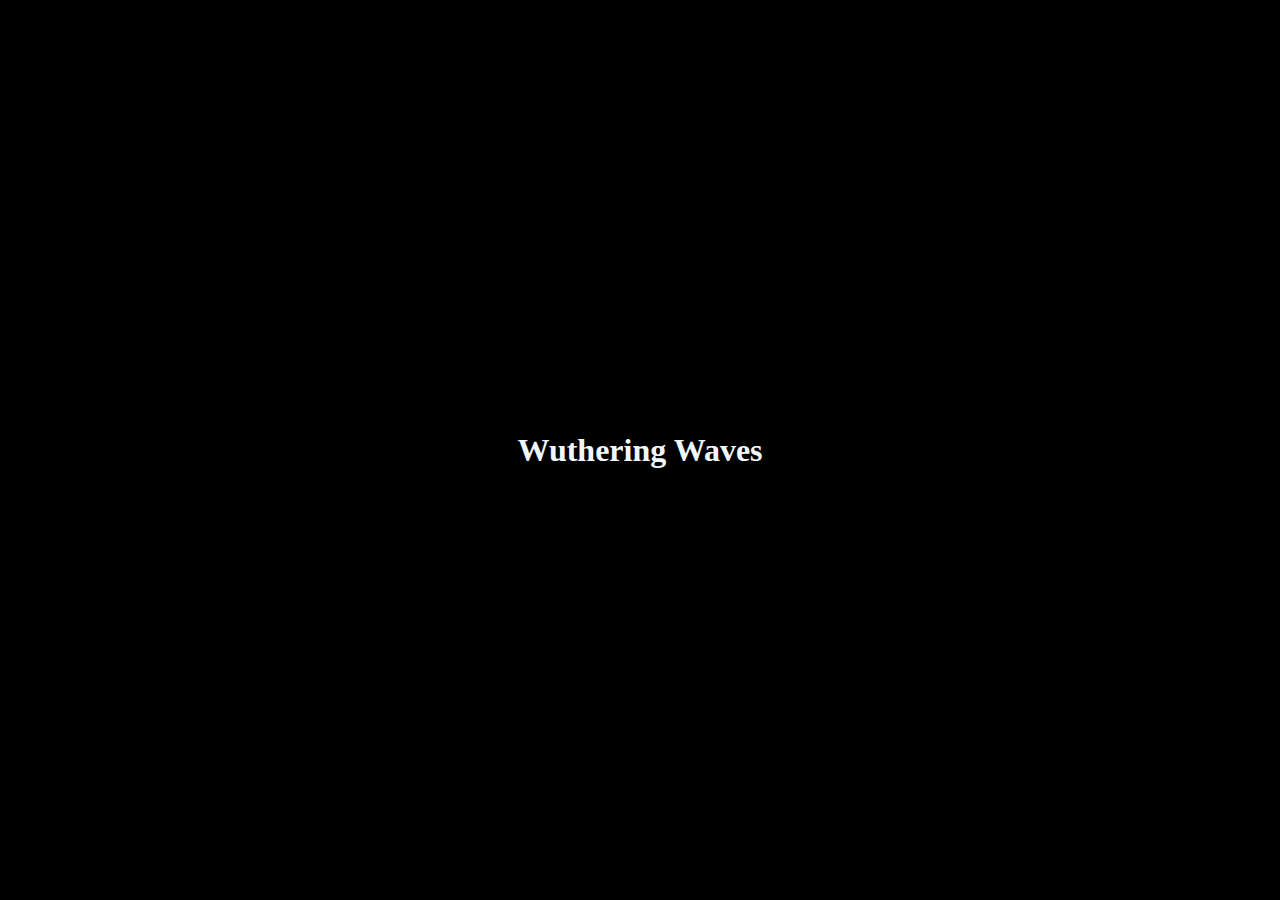
==== index.html @ 682d4e49 "first commit" ====
<!DOCTYPE html>
<html lang="en">
<head>
    <meta charset="UTF-8">
    <meta name="viewport" content="width=device-width, initial-scale=1.0">
    <title>Document</title>
    <link rel="stylesheet" href="css/style.css">
</head>
<body>
    <div class="centered-vh-vw">
        <h1>Wuthering Waves</h1>
    </div>
</body>
</html>
---- css/style.css ----
.centered-vh-vw {
  display: flex;
  height: 100vh;
  color: aliceblue;
  justify-content: center;
  align-items: center;
}

* {
  margin: 0%;
  padding: 0%;
  box-sizing: border-box;
}

body {
  background-color: black;
}

/*# sourceMappingURL=style.css.map */
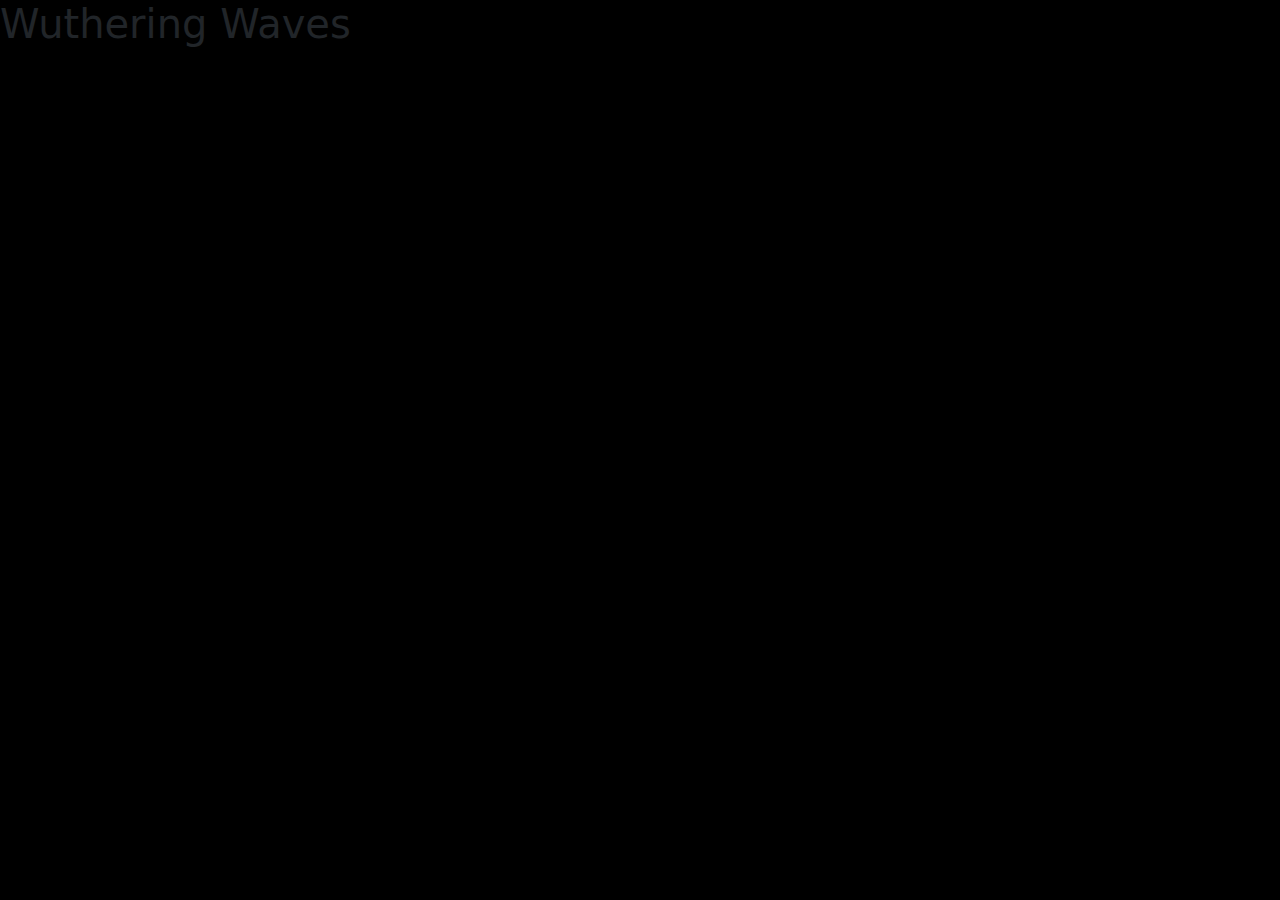
==== commit eef05190: "adding html-estructure" ====
--- a/index.html
+++ b/index.html
@@ -1,14 +1,32 @@
-<!DOCTYPE html>
-<html lang="en">
+<!doctype html>
+<html lang="es">
 <head>
-    <meta charset="UTF-8">
-    <meta name="viewport" content="width=device-width, initial-scale=1.0">
-    <title>Document</title>
-    <link rel="stylesheet" href="css/style.css">
+    <!-- general -->
+    <meta charset="utf-8">
+    <title>Wuthering Wiki</title>
+    <meta name="viewport" content="width=device-width, initial-scale=1">
+    <meta name="description" content="Wikipedia para Wuthering Waves ¡Conóce como buildear a tus personajes y sobre el mundo de Solaris-3!">
+    <!-- ¡¡¡AGREGAR MAS!!! -->
+    <meta name="keywords" content="wuthering waves, wikipedia, solaris-3, build, personajes, armas, eventos">
+    <!-- bootstrap -->
+    <link href="https://cdn.jsdelivr.net/npm/bootstrap@5.3.3/dist/css/bootstrap.min.css" rel="stylesheet" integrity="sha384-QWTKZyjpPEjISv5WaRU9OFeRpok6YctnYmDr5pNlyT2bRjXh0JMhjY6hW+ALEwIH" crossorigin="anonymous">
+    <!-- css -->
+    <link rel="stylesheet" href="./css/style.css">
+    <!-- fonts -->
+    <link rel="preconnect" href="https://fonts.googleapis.com">
+    <link rel="preconnect" href="https://fonts.gstatic.com" crossorigin>
+    <link href="https://fonts.googleapis.com/css2?family=Abel&family=Edu+AU+VIC+WA+NT+Arrows:wght@400..700&family=Open+Sans:ital,wght@0,300..800;1,300..800&family=Playwrite+HR+Lijeva:wght@100..400&family=Roboto:ital,wght@0,100;0,300;0,400;0,500;0,700;0,900;1,100;1,300;1,400;1,500;1,700;1,900&display=swap" rel="stylesheet">
+    <!-- animations / animate.css -->
+    <link rel="stylesheet" href="https://cdnjs.cloudflare.com/ajax/libs/animate.css/4.1.1/animate.min.css"/>
+    <link href="https://unpkg.com/aos@2.3.1/dist/aos.css" rel="stylesheet">
 </head>
 <body>
-    <div class="centered-vh-vw">
-        <h1>Wuthering Waves</h1>
-    </div>
-</body>
-</html>+    <h1>Wuthering Waves</h1>
+
+
+    <!-- script's / DON'T TOUCH -->
+    <script src="https://cdn.jsdelivr.net/npm/@popperjs/core@2.11.8/dist/umd/popper.min.js" integrity="sha384-I7E8VVD/ismYTF4hNIPjVp/Zjvgyol6VFvRkX/vR+Vc4jQkC+hVqc2pM8ODewa9r" crossorigin="anonymous"></script>
+    <script src="https://cdn.jsdelivr.net/npm/bootstrap@5.3.3/dist/js/bootstrap.min.js" integrity="sha384-0pUGZvbkm6XF6gxjEnlmuGrJXVbNuzT9qBBavbLwCsOGabYfZo0T0to5eqruptLy" crossorigin="anonymous"></script>
+    <script src="https://unpkg.com/aos@2.3.1/dist/aos.js"></script>
+    <script>AOS.init();</script>
+</body>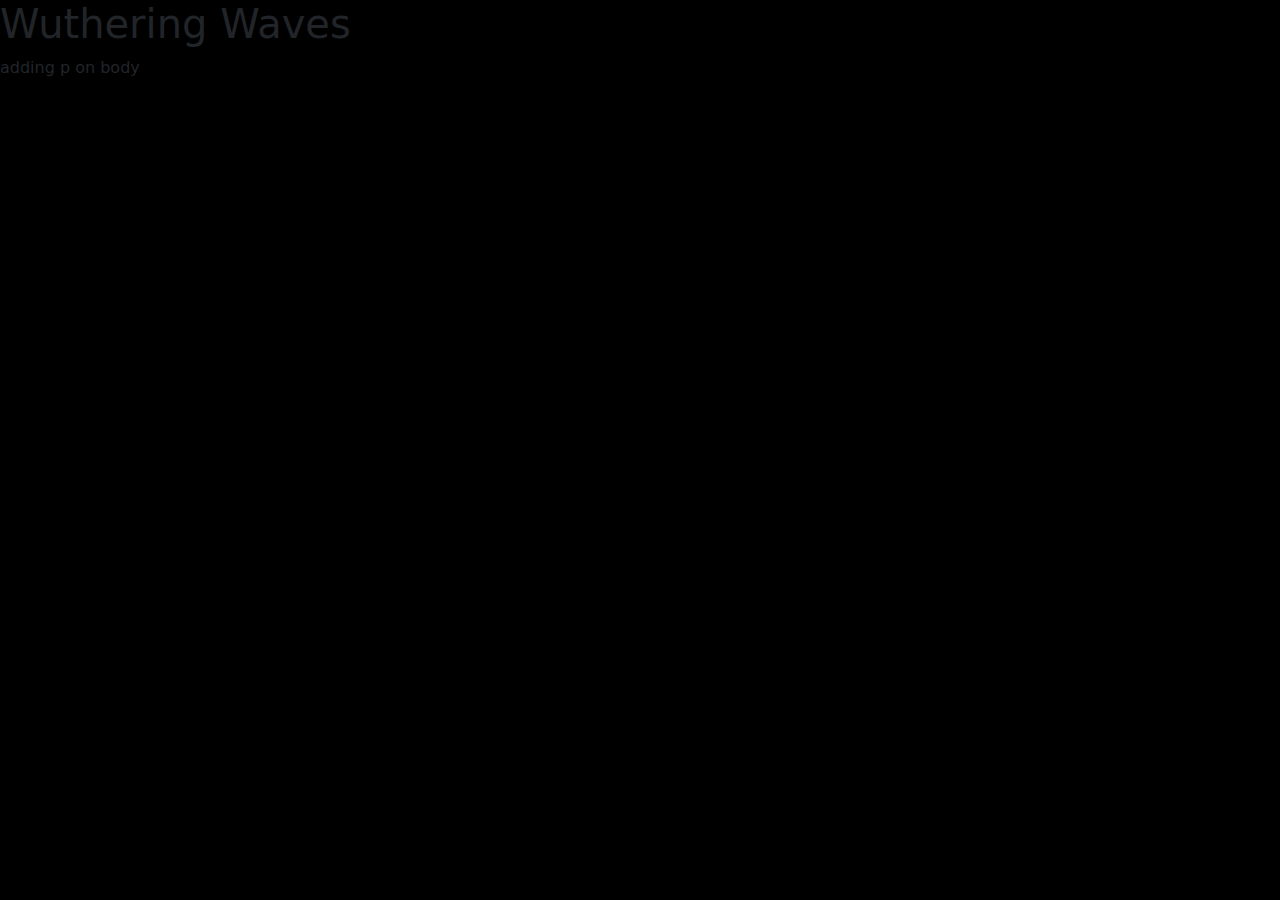
==== commit dc6e63f5: "adding a p" ====
--- a/index.html
+++ b/index.html
@@ -22,6 +22,7 @@
 </head>
 <body>
     <h1>Wuthering Waves</h1>
+    <p>adding p on body</p>
 
 
     <!-- script's / DON'T TOUCH -->
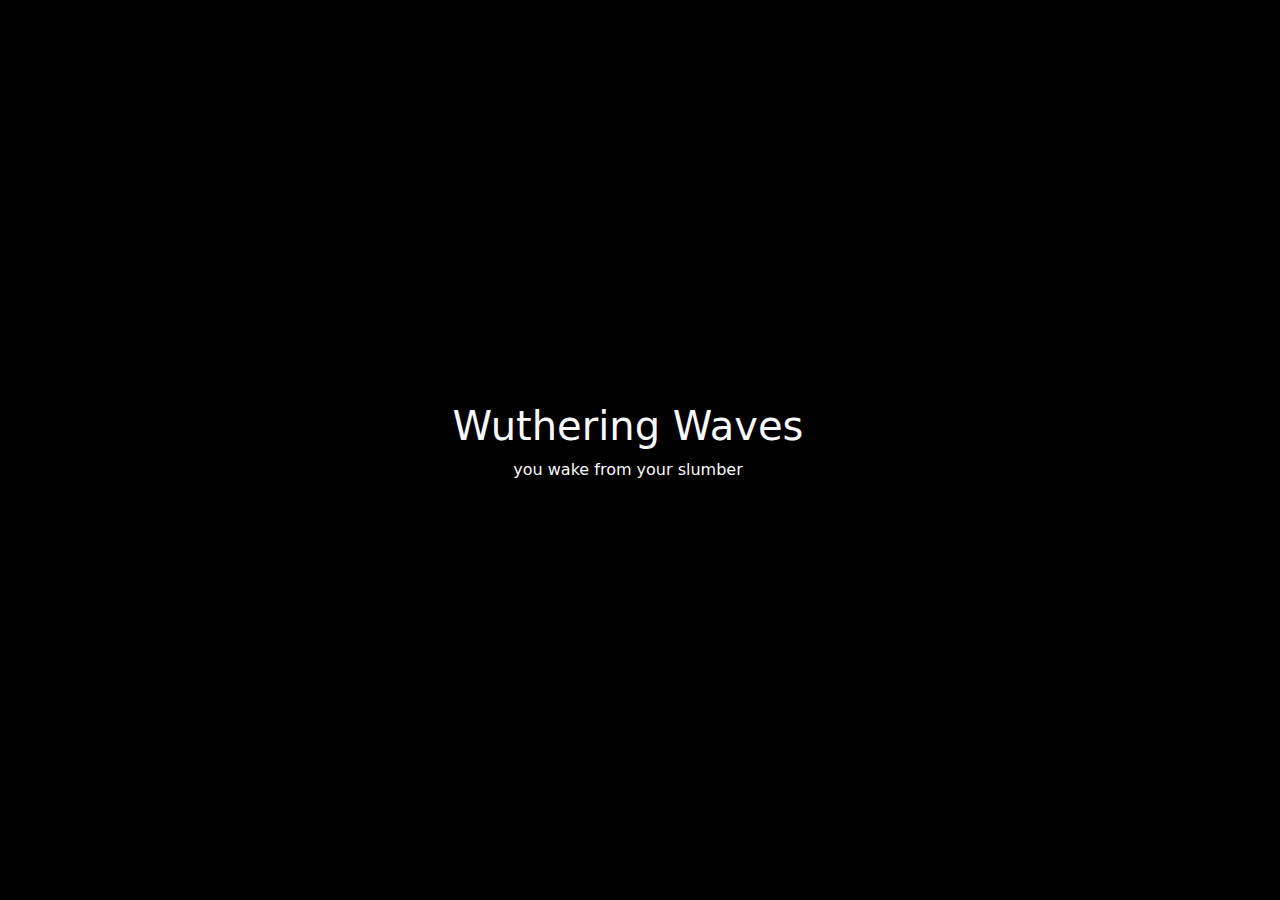
==== commit 95f7677d: "reemplazando el subtitulo" ====
--- a/index.html
+++ b/index.html
@@ -21,8 +21,14 @@
     <link href="https://unpkg.com/aos@2.3.1/dist/aos.css" rel="stylesheet">
 </head>
 <body>
-    <h1>Wuthering Waves</h1>
-    <p>adding p on body</p>
+    <div class="container-fluid">
+        <div class="row">
+            <div class="col-12 centered-column">
+                <h1 class="text-light">Wuthering Waves</h1>
+                <p class="text-light">you wake from your slumber</p>
+            </div>
+        </div>
+    </div>
 
 
     <!-- script's / DON'T TOUCH -->
--- a/css/style.css
+++ b/css/style.css
@@ -1,6 +1,6 @@
-.centered-vh-vw {
+.centered-column {
   display: flex;
-  height: 100vh;
+  flex-direction: column;
   color: aliceblue;
   justify-content: center;
   align-items: center;
@@ -13,7 +13,13 @@
 }
 
 body {
+  width: 100%;
+  height: 100vh;
   background-color: black;
+}
+body div {
+  width: 100%;
+  height: 100%;
 }
 
 /*# sourceMappingURL=style.css.map */
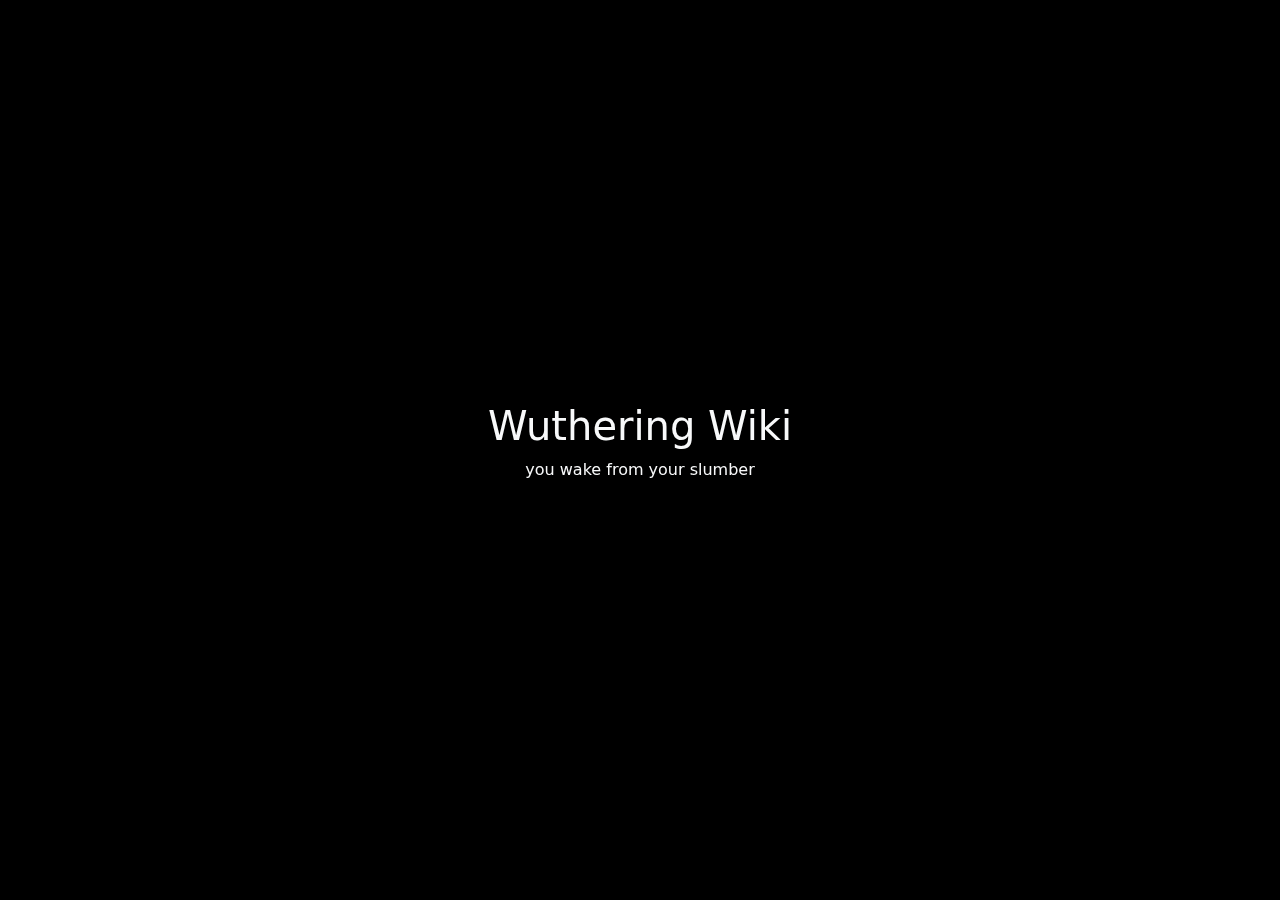
==== commit 97047923: "no se que hice pero quiero guardar" ====
--- a/index.html
+++ b/index.html
@@ -22,10 +22,10 @@
 </head>
 <body>
     <div class="container-fluid">
-        <div class="row">
-            <div class="col-12 centered-column">
-                <h1 class="text-light">Wuthering Waves</h1>
-                <p class="text-light">you wake from your slumber</p>
+        <div class="row m-0">
+            <div class="col-12 centered-column text-center text-light">
+                <h1 data-aos="fade-zoom-in" data-aos-duration="3000">Wuthering Wiki</h1>
+                <p data-aos="fade-up" data-aos-duration="3000" data-aos-delay="1700">you wake from your slumber</p>
             </div>
         </div>
     </div>
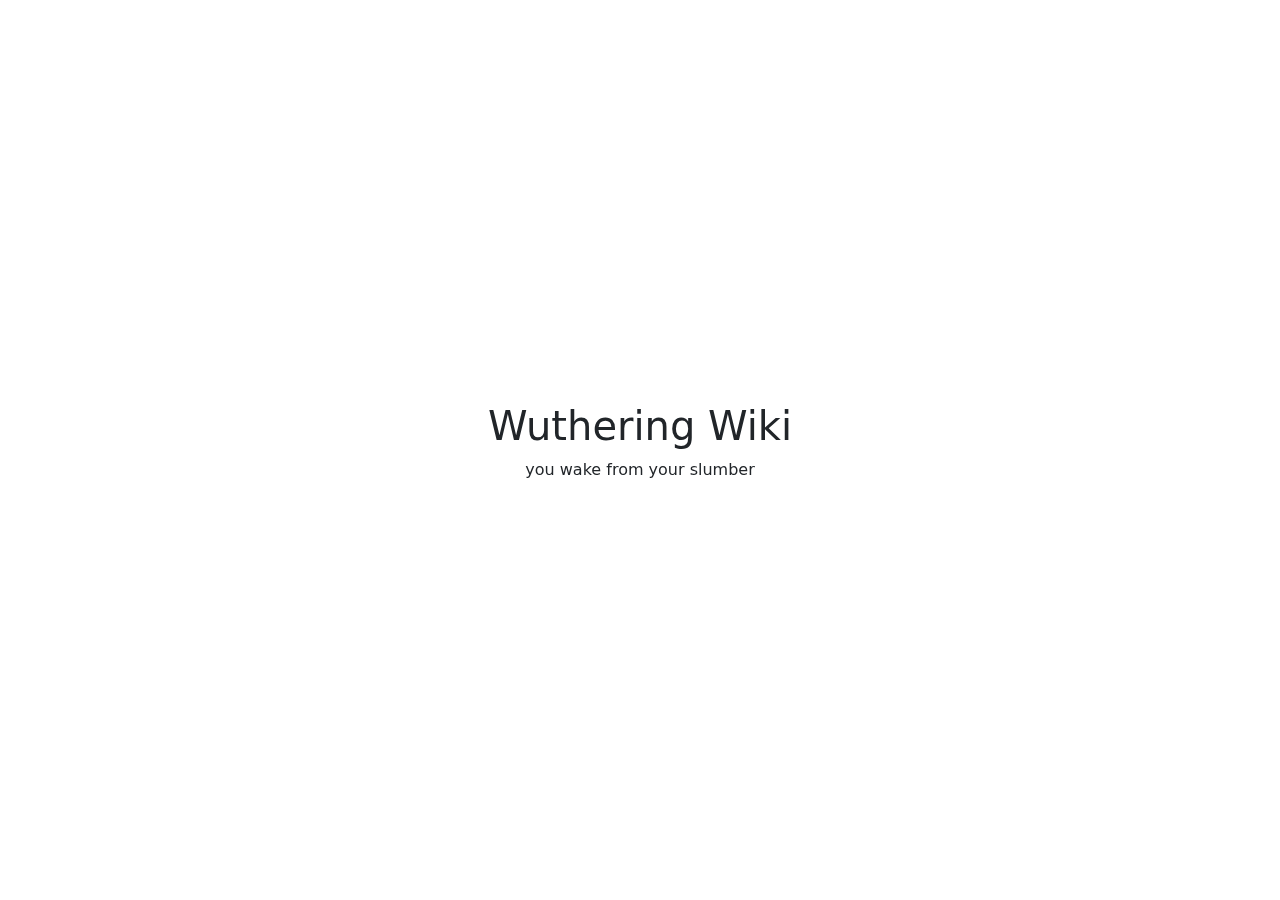
==== commit 7d449272: "second commit adding body grid" ====
--- a/index.html
+++ b/index.html
@@ -20,16 +20,25 @@
     <link rel="stylesheet" href="https://cdnjs.cloudflare.com/ajax/libs/animate.css/4.1.1/animate.min.css"/>
     <link href="https://unpkg.com/aos@2.3.1/dist/aos.css" rel="stylesheet">
 </head>
-<body>
-    <div class="container-fluid">
+<body class="body-grid">
+    <!-- fixed icons on screen -->
+    <div class="sticky">
+        <!-- ... -->
+    </div>
+    <header class="container-fluid">
         <div class="row m-0">
-            <div class="col-12 centered-column text-center text-light">
+            <div class="col-12 vh-100 centered-column text-center">
                 <h1 data-aos="fade-zoom-in" data-aos-duration="3000">Wuthering Wiki</h1>
                 <p data-aos="fade-up" data-aos-duration="3000" data-aos-delay="1700">you wake from your slumber</p>
             </div>
         </div>
-    </div>
-
+    </header>
+    <main class="container-fluid">
+        <!--  -->
+    </main>
+    <footer class="container-fluid">
+        <!--  -->
+    </footer>
 
     <!-- script's / DON'T TOUCH -->
     <script src="https://cdn.jsdelivr.net/npm/@popperjs/core@2.11.8/dist/umd/popper.min.js" integrity="sha384-I7E8VVD/ismYTF4hNIPjVp/Zjvgyol6VFvRkX/vR+Vc4jQkC+hVqc2pM8ODewa9r" crossorigin="anonymous"></script>
--- a/css/style.css
+++ b/css/style.css
@@ -1,7 +1,8 @@
 .centered-column {
+  width: 100%;
+  height: 100%;
   display: flex;
   flex-direction: column;
-  color: aliceblue;
   justify-content: center;
   align-items: center;
 }
@@ -12,14 +13,35 @@
   box-sizing: border-box;
 }
 
+/* general */
 body {
+  position: absolute;
+  height: 100vh;
   width: 100%;
-  height: 100vh;
-  background-color: black;
+  display: grid;
+  grid-template-areas: "sticky sticky" "header header" "sidebar main" "footer footer";
+  grid-template-rows: repeat(2, auto) 1fr auto;
 }
-body div {
-  width: 100%;
-  height: 100%;
+
+.sticky {
+  position: fixed;
+  grid-area: sticky;
+}
+
+header {
+  grid-area: header;
+}
+
+.sidebar {
+  grid-area: sidebar;
+}
+
+main {
+  grid-area: main;
+}
+
+footer {
+  grid-area: footer;
 }
 
 /*# sourceMappingURL=style.css.map */
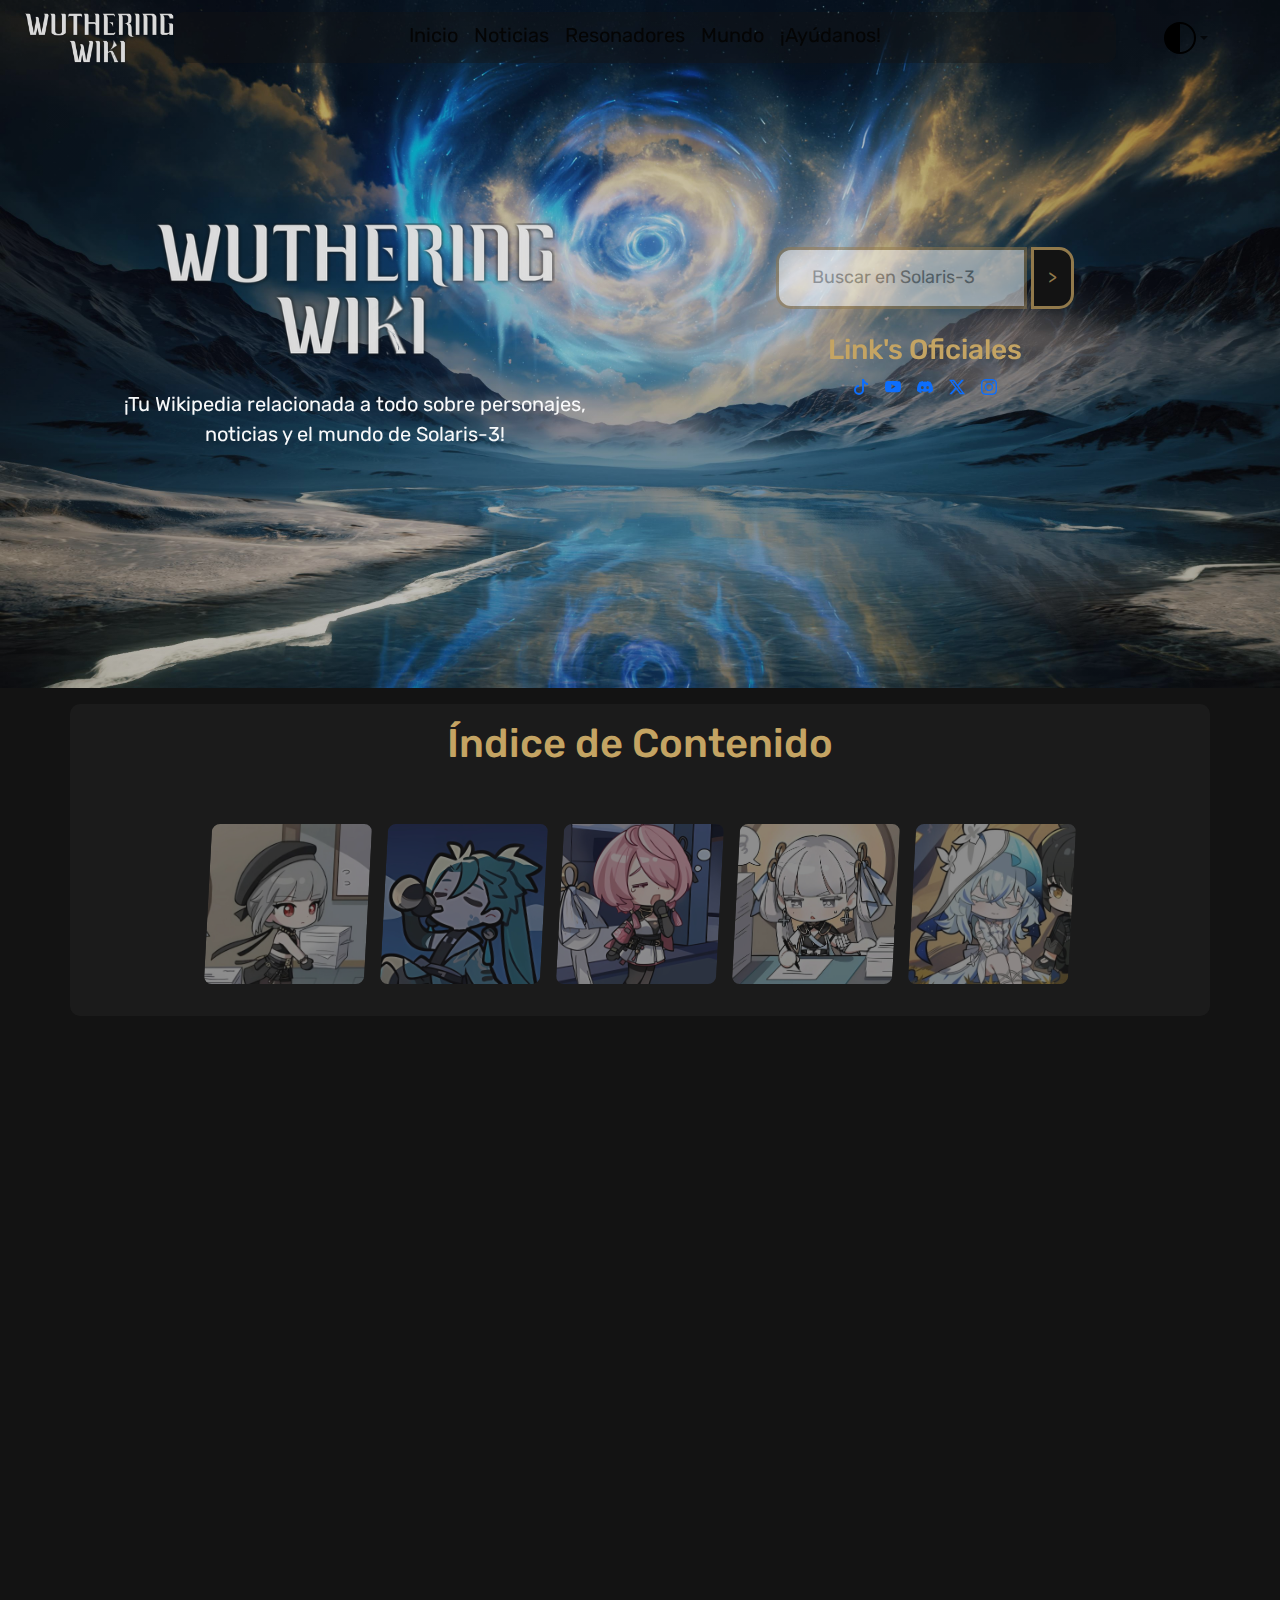
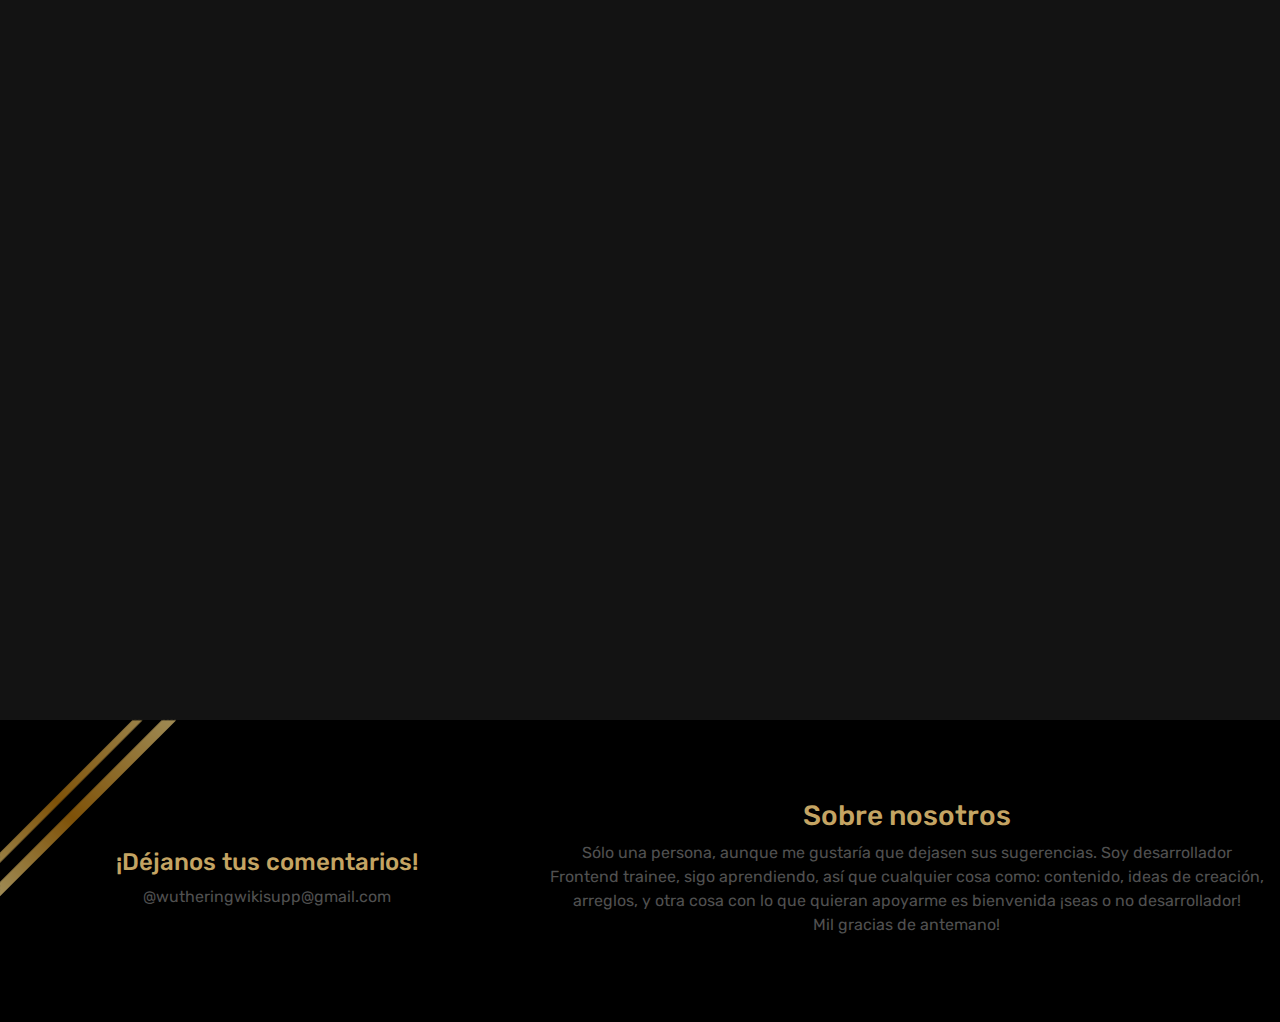
==== commit 2036b280: "--version 1.04" ====
--- a/index.html
+++ b/index.html
@@ -3,9 +3,10 @@
 <head>
     <!-- general -->
     <meta charset="utf-8">
-    <title>Wuthering Wiki</title>
+    <title>Wuthering Wiki | Home</title>
     <meta name="viewport" content="width=device-width, initial-scale=1">
     <meta name="description" content="Wikipedia para Wuthering Waves ¡Conóce como buildear a tus personajes y sobre el mundo de Solaris-3!">
+    <link rel="shortcut icon" href="./assets/img/primary-icons/website-icon-wuthering-waves.jpg" type="image/x-icon">
     <!-- ¡¡¡AGREGAR MAS!!! -->
     <meta name="keywords" content="wuthering waves, wikipedia, solaris-3, build, personajes, armas, eventos">
     <!-- bootstrap -->
@@ -15,31 +16,220 @@
     <!-- fonts -->
     <link rel="preconnect" href="https://fonts.googleapis.com">
     <link rel="preconnect" href="https://fonts.gstatic.com" crossorigin>
-    <link href="https://fonts.googleapis.com/css2?family=Abel&family=Edu+AU+VIC+WA+NT+Arrows:wght@400..700&family=Open+Sans:ital,wght@0,300..800;1,300..800&family=Playwrite+HR+Lijeva:wght@100..400&family=Roboto:ital,wght@0,100;0,300;0,400;0,500;0,700;0,900;1,100;1,300;1,400;1,500;1,700;1,900&display=swap" rel="stylesheet">
-    <!-- animations / animate.css -->
+    <link href="https://fonts.googleapis.com/css2?family=Rubik:ital,wght@0,300..900;1,300..900&display=swap" rel="stylesheet">    <!-- animations / animate.css -->
     <link rel="stylesheet" href="https://cdnjs.cloudflare.com/ajax/libs/animate.css/4.1.1/animate.min.css"/>
     <link href="https://unpkg.com/aos@2.3.1/dist/aos.css" rel="stylesheet">
 </head>
 <body class="body-grid">
-    <!-- fixed icons on screen -->
+
+<!--  -->
+<!-- LIGHT/DARK MODE display:none -->
+    <svg xmlns="https://www.w3.org/2000/svg" style="display: none;">
+        <symbol id="circle-half" viewBox="0 0 16 16">
+            <path d="M8 15A7 7 0 1 0 8 1v14zm0 1A8 8 0 1 1 8 0a8 8 0 0 1 0 16z"/>
+        </symbol>
+        <symbol id="moon-stars-fill" viewBox="0 0 16 16">
+            <path d="M6 .278a.768.768 0 0 1 .08.858 7.208 7.208 0 0 0-.878 3.46c0 4.021 3.278 7.277 7.318 7.277.527 0 1.04-.055 1.533-.16a.787.787 0 0 1 .81.316.733.733 0 0 1-.031.893A8.349 8.349 0 0 1 8.344 16C3.734 16 0 12.286 0 7.71 0 4.266 2.114 1.312 5.124.06A.752.752 0 0 1 6 .278z"/>
+            <path d="M10.794 3.148a.217.217 0 0 1 .412 0l.387 1.162c.173.518.579.924 1.097 1.097l1.162.387a.217.217 0 0 1 0 .412l-1.162.387a1.734 1.734 0 0 0-1.097 1.097l-.387 1.162a.217.217 0 0 1-.412 0l-.387-1.162A1.734 1.734 0 0 0 9.31 6.593l-1.162-.387a.217.217 0 0 1 0-.412l1.162-.387a1.734 1.734 0 0 0 1.097-1.097l.387-1.162zM13.863.099a.145.145 0 0 1 .274 0l.258.774c.115.346.386.617.732.732l.774.258a.145.145 0 0 1 0 .274l-.774.258a1.156 1.156 0 0 0-.732.732l-.258.774a.145.145 0 0 1-.274 0l-.258-.774a1.156 1.156 0 0 0-.732-.732l-.774-.258a.145.145 0 0 1 0-.274l.774-.258c.346-.115.617-.386.732-.732L13.863.1z"/>
+        </symbol>
+        <symbol id="sun-fill" viewBox="0 0 16 16">
+            <path d="M8 12a4 4 0 1 0 0-8 4 4 0 0 0 0 8zM8 0a.5.5 0 0 1 .5.5v2a.5.5 0 0 1-1 0v-2A.5.5 0 0 1 8 0zm0 13a.5.5 0 0 1 .5.5v2a.5.5 0 0 1-1 0v-2A.5.5 0 0 1 8 13zm8-5a.5.5 0 0 1-.5.5h-2a.5.5 0 0 1 0-1h2a.5.5 0 0 1 .5.5zM3 8a.5.5 0 0 1-.5.5h-2a.5.5 0 0 1 0-1h2A.5.5 0 0 1 3 8zm10.657-5.657a.5.5 0 0 1 0 .707l-1.414 1.415a.5.5 0 1 1-.707-.708l1.414-1.414a.5.5 0 0 1 .707 0zm-9.193 9.193a.5.5 0 0 1 0 .707L3.05 13.657a.5.5 0 0 1-.707-.707l1.414-1.414a.5.5 0 0 1 .707 0zm9.193 2.121a.5.5 0 0 1-.707 0l-1.414-1.414a.5.5 0 0 1 .707-.707l1.414 1.414a.5.5 0 0 1 0 .707zM4.464 4.465a.5.5 0 0 1-.707 0L2.343 3.05a.5.5 0 1 1 .707-.707l1.414 1.414a.5.5 0 0 1 0 .708z"/>
+        </symbol>
+    </svg>
+<!-- LIGHT/DARK MODE DISPLAY:NONE -->
+<!--  -->
+
+<!-- fixed icons on screen -->
     <div class="sticky">
-        <!-- ... -->
+        <!--  -->
     </div>
-    <header class="container-fluid">
+<!-- header -->
+    <header class="container-fluid p-0">
         <div class="row m-0">
-            <div class="col-12 vh-100 centered-column text-center">
-                <h1 data-aos="fade-zoom-in" data-aos-duration="3000">Wuthering Wiki</h1>
-                <p data-aos="fade-up" data-aos-duration="3000" data-aos-delay="1700">you wake from your slumber</p>
-            </div>
-        </div>
-    </header>
-    <main class="container-fluid">
-        <!--  -->
+            <div class="col fixed-top">
+                <nav class="navbar navbar-expand-lg">
+                    <div class="container-fluid">
+                        <a class="navbar-brand d-none d-lg-block m-0" href="./index.html"><img src="./assets/img/general/logo/logo-principal-wuthering-wiki-dark.png" alt="Logo Oficial de Wuthering Waves" class="img-s-3"></a>
+                        <a class="navbar-brand d-lg-none m-0" href="./index.html"><img src="./assets/img/primary-icons/website-icon-wuthering-waves.jpg" alt="Logo Oficial de Wuthering Waves" class="img-s-1 border-r-2"></a>
+                        <a class="navbar-brand m-0" href="./index.html"><img src="./assets/img/general/logo/logo-principal-wuthering-wiki-light.png" alt="Logo Oficial de Wuthering Waves" class="d-lg-none img-s-2"></a>
+                        <button class="navbar-toggler p-0" type="button" data-bs-toggle="collapse" data-bs-target="#navbarNavAltMarkup" aria-controls="navbarNavAltMarkup" aria-expanded="false" aria-label="Toggle navigation">
+                            <span class="navbar-toggler-icon"></span>
+                        </button>
+                        <div class="collapse navbar-collapse" id="navbarNavAltMarkup">
+                            <div class="navbar-nav navbar--after text-center flex-grow-1 justify-content-center fs-5 bg-dark-grey border-r-2">
+                                <a class="nav-link" href="./index.html">Inicio</a>
+                                <a class="nav-link" href="./pages/news.html">Noticias</a>
+                                <a class="nav-link" href="./pages/resonators.html">Resonadores</a>
+                                <a class="nav-link" href="./pages/world.html">Mundo</a>
+                                <a class="nav-link" href="./pages/help-us.html">¡Ayúdanos!</a>
+                            </div>
+                            <ul class="navbar-nav m-0 ps-0 px-lg-5">
+                                <li class="nav-item dropdown d-flex justify-content-center me-0">
+                                    <button class="btn btn-link nav-link py-2 px-0 dropdown-toggle d-flex align-items-center hover-golden" id="bd-theme" type="button" aria-expanded="false" data-bs-toggle="dropdown" data-bs-display="static" aria-label="Toggle theme (auto)">
+                                        <svg class="bi theme-icon-active icon-s-1"><use href="#circle-half"></use></svg>
+                                    </button>
+                                    <ul class="dropdown-menu dropdown-menu-end" aria-labelledby="bd-theme-text">
+                                        <li>
+                                            <button type="button" class="dropdown-item d-flex align-items-center" data-bs-theme-value="light" aria-pressed="false">
+                                                <svg class="bi me-2 opacity-50 icon-s-1"><use href="#sun-fill"></use></svg> Claro <svg class="bi ms-auto d-none icon-s-1"><use href="#check2"></use></svg>
+                                            </button>
+                                        </li>
+                                        <li>
+                                            <button type="button" class="dropdown-item d-flex align-items-center" data-bs-theme-value="dark" aria-pressed="false">
+                                                <svg class="bi me-2 opacity-50 icon-s-1"><use href="#moon-stars-fill"></use></svg> Oscuro <svg class="bi ms-auto d-none icon-s-1"><use href="#check2"></use></svg>
+                                            </button>
+                                        </li>
+                                        <li>
+                                            <button type="button" class="dropdown-item d-flex align-items-center active" data-bs-theme-value="auto" aria-pressed="true">
+                                                <svg class="bi me-2 opacity-50 icon-s-1"><use href="#circle-half"></use></svg> Auto <svg class="bi ms-auto d-none icon-s-1"><use href="#check2"></use></svg>
+                                            </button>
+                                        </li>
+                                    </ul>
+                                </li>
+                            </ul>
+                        </ul>
+                    </div>
+                </div>
+            </nav>
+        </div>
+    </div>
+</header>
+<!-- sidebar -->
+<aside>
+    <!-- 1 -->
+</aside>
+<!-- main -->
+<main class="container-fluid">
+    <div class="row row-cols-1">
+        <!-- 1 ./ PAGE PRESENTATION -->
+        <!--  -->
+        <!--  -->
+        <!--  -->
+        <div class="col presentation-home p-0 justify-content-center">
+            <!--  -->
+            <div class="presentation-featured container px-0">
+                <div class="centered-column">
+                    <img src="./assets/img/general/logo/logo-principal-wuthering-wiki-dark.png" alt="logo de wuthering wiki" data-aos="fade-up" data-aos-delay="200" data-aos-duration="1000" class="img-presentation">
+                    <hr>
+                    <p class="fs-5 text-light text-center justify-content-center" data-aos="fade-up" data-aos-delay="400" data-aos-duration="1000">¡Tu Wikipedia relacionada a todo sobre personajes, noticias y el mundo de Solaris-3!</p>
+                </div>
+                <div class="centered-column">
+                    <div class="centered-bottom-row py-4">
+                        <label for="search" data-aos="fade-right" data-aos-delay="250" data-aos-duration="1000">
+                            <input type="search" name="search" id="search" class="input-search px-0" placeholder="Buscar en Solaris-3">
+                        </label>
+                        <button type="submit" class="input-button" data-aos="fade-right" data-aos-delay="200" data-aos-duration="1000">></button>
+                    </div>
+                    <div class="links">
+                        <h2 class="fs-3 text-center color-golden" data-aos="fade-up" data-aos-delay="350" data-aos-duration="1000">Link's Oficiales</h2>
+                        <ul class="d-inline-flex w-100 gap-3 justify-content-center p-0">
+                            <li data-aos="fade-up" data-aos-delay="350" data-aos-duration="1000"><a href="https://www.tiktok.com/@wutheringwaves_official">
+                                <svg xmlns="http://www.w3.org/2000/svg" width="16" height="16" fill="currentColor" class="bi bi-tiktok" viewBox="0 0 16 16">
+                                    <path d="M9 0h1.98c.144.715.54 1.617 1.235 2.512C12.895 3.389 13.797 4 15 4v2c-1.753 0-3.07-.814-4-1.829V11a5 5 0 1 1-5-5v2a3 3 0 1 0 3 3z"/>
+                                </svg>
+                            </a></li>
+                            <li data-aos="fade-up" data-aos-delay="400" data-aos-duration="1000"><a href="https://www.youtube.com/@WutheringWaves">
+                                <svg xmlns="http://www.w3.org/2000/svg" width="16" height="16" fill="currentColor" class="bi bi-youtube" viewBox="0 0 16 16">
+                                    <path d="M8.051 1.999h.089c.822.003 4.987.033 6.11.335a2.01 2.01 0 0 1 1.415 1.42c.101.38.172.883.22 1.402l.01.104.022.26.008.104c.065.914.073 1.77.074 1.957v.075c-.001.194-.01 1.108-.082 2.06l-.008.105-.009.104c-.05.572-.124 1.14-.235 1.558a2.01 2.01 0 0 1-1.415 1.42c-1.16.312-5.569.334-6.18.335h-.142c-.309 0-1.587-.006-2.927-.052l-.17-.006-.087-.004-.171-.007-.171-.007c-1.11-.049-2.167-.128-2.654-.26a2.01 2.01 0 0 1-1.415-1.419c-.111-.417-.185-.986-.235-1.558L.09 9.82l-.008-.104A31 31 0 0 1 0 7.68v-.123c.002-.215.01-.958.064-1.778l.007-.103.003-.052.008-.104.022-.26.01-.104c.048-.519.119-1.023.22-1.402a2.01 2.01 0 0 1 1.415-1.42c.487-.13 1.544-.21 2.654-.26l.17-.007.172-.006.086-.003.171-.007A100 100 0 0 1 7.858 2zM6.4 5.209v4.818l4.157-2.408z"/>
+                                </svg>
+                            </a></li>
+                            <li data-aos="fade-up" data-aos-delay="450" data-aos-duration="1000"><a href="https://discord.com/invite/wutheringwaves">
+                                <svg xmlns="http://www.w3.org/2000/svg" width="16" height="16" fill="currentColor" class="bi bi-discord" viewBox="0 0 16 16">
+                                    <path d="M13.545 2.907a13.2 13.2 0 0 0-3.257-1.011.05.05 0 0 0-.052.025c-.141.25-.297.577-.406.833a12.2 12.2 0 0 0-3.658 0 8 8 0 0 0-.412-.833.05.05 0 0 0-.052-.025c-1.125.194-2.22.534-3.257 1.011a.04.04 0 0 0-.021.018C.356 6.024-.213 9.047.066 12.032q.003.022.021.037a13.3 13.3 0 0 0 3.995 2.02.05.05 0 0 0 .056-.019q.463-.63.818-1.329a.05.05 0 0 0-.01-.059l-.018-.011a9 9 0 0 1-1.248-.595.05.05 0 0 1-.02-.066l.015-.019q.127-.095.248-.195a.05.05 0 0 1 .051-.007c2.619 1.196 5.454 1.196 8.041 0a.05.05 0 0 1 .053.007q.121.1.248.195a.05.05 0 0 1-.004.085 8 8 0 0 1-1.249.594.05.05 0 0 0-.03.03.05.05 0 0 0 .003.041c.24.465.515.909.817 1.329a.05.05 0 0 0 .056.019 13.2 13.2 0 0 0 4.001-2.02.05.05 0 0 0 .021-.037c.334-3.451-.559-6.449-2.366-9.106a.03.03 0 0 0-.02-.019m-8.198 7.307c-.789 0-1.438-.724-1.438-1.612s.637-1.613 1.438-1.613c.807 0 1.45.73 1.438 1.613 0 .888-.637 1.612-1.438 1.612m5.316 0c-.788 0-1.438-.724-1.438-1.612s.637-1.613 1.438-1.613c.807 0 1.451.73 1.438 1.613 0 .888-.631 1.612-1.438 1.612"/>
+                                </svg>
+                            </a></li>
+                            <li data-aos="fade-up" data-aos-delay="500" data-aos-duration="1000"><a href="https://twitter.com/WW_ES_Official">
+                                <svg xmlns="http://www.w3.org/2000/svg" width="16" height="16" fill="currentColor" class="bi bi-twitter-x" viewBox="0 0 16 16">
+                                    <path d="M12.6.75h2.454l-5.36 6.142L16 15.25h-4.937l-3.867-5.07-4.425 5.07H.316l5.733-6.57L0 .75h5.063l3.495 4.633L12.601.75Zm-.86 13.028h1.36L4.323 2.145H2.865z"/>
+                                </svg>
+                            </a></li>
+                            <li data-aos="fade-up" data-aos-delay="550" data-aos-duration="1000"><a href="https://www.instagram.com/wuthering_waves">
+                                <svg xmlns="http://www.w3.org/2000/svg" width="16" height="16" fill="currentColor" class="bi bi-instagram" viewBox="0 0 16 16">
+                                    <path d="M8 0C5.829 0 5.556.01 4.703.048 3.85.088 3.269.222 2.76.42a3.9 3.9 0 0 0-1.417.923A3.9 3.9 0 0 0 .42 2.76C.222 3.268.087 3.85.048 4.7.01 5.555 0 5.827 0 8.001c0 2.172.01 2.444.048 3.297.04.852.174 1.433.372 1.942.205.526.478.972.923 1.417.444.445.89.719 1.416.923.51.198 1.09.333 1.942.372C5.555 15.99 5.827 16 8 16s2.444-.01 3.298-.048c.851-.04 1.434-.174 1.943-.372a3.9 3.9 0 0 0 1.416-.923c.445-.445.718-.891.923-1.417.197-.509.332-1.09.372-1.942C15.99 10.445 16 10.173 16 8s-.01-2.445-.048-3.299c-.04-.851-.175-1.433-.372-1.941a3.9 3.9 0 0 0-.923-1.417A3.9 3.9 0 0 0 13.24.42c-.51-.198-1.092-.333-1.943-.372C10.443.01 10.172 0 7.998 0zm-.717 1.442h.718c2.136 0 2.389.007 3.232.046.78.035 1.204.166 1.486.275.373.145.64.319.92.599s.453.546.598.92c.11.281.24.705.275 1.485.039.843.047 1.096.047 3.231s-.008 2.389-.047 3.232c-.035.78-.166 1.203-.275 1.485a2.5 2.5 0 0 1-.599.919c-.28.28-.546.453-.92.598-.28.11-.704.24-1.485.276-.843.038-1.096.047-3.232.047s-2.39-.009-3.233-.047c-.78-.036-1.203-.166-1.485-.276a2.5 2.5 0 0 1-.92-.598 2.5 2.5 0 0 1-.6-.92c-.109-.281-.24-.705-.275-1.485-.038-.843-.046-1.096-.046-3.233s.008-2.388.046-3.231c.036-.78.166-1.204.276-1.486.145-.373.319-.64.599-.92s.546-.453.92-.598c.282-.11.705-.24 1.485-.276.738-.034 1.024-.044 2.515-.045zm4.988 1.328a.96.96 0 1 0 0 1.92.96.96 0 0 0 0-1.92m-4.27 1.122a4.109 4.109 0 1 0 0 8.217 4.109 4.109 0 0 0 0-8.217m0 1.441a2.667 2.667 0 1 1 0 5.334 2.667 2.667 0 0 1 0-5.334"/>
+                                </svg>
+                            </a></li>
+                        </ul>
+                    </div>
+                </div>
+            </div>
+            <!--  -->
+        </div>
+        <!--  -->
+        <!-- 2 ./ CONTENT INDEX -->
+        <!--  -->
+        <!--  -->
+        <div class="col asd my-3">
+            <div class="container-lg">
+                <div class="row row-cols-1">
+                    <div class="col bg-grey content-index border-r-2">
+                        <h2 class="fs-1 text-center color-golden py-3">Índice de Contenido</h2>
+                        <div class="__index-sections">
+                            <div>
+                                <a href="./pages/news.html">
+                                    <img src="./assets/img/index/index-sections/noticias.jpg" alt="">
+                                </a>
+                            </div>
+                            <div>
+                                <a href="./pages/resonators.html">
+                                    <img src="./assets/img/index/index-sections/resonators.jpg" alt="">
+                                </a>
+                            </div>
+                            <div>
+                                <a href="./pages/world.html">
+                                    <img src="./assets/img/index/index-sections/world.jpg" alt="">
+                                </a>
+                            </div>
+                            <div>
+                                <a href="./pages/help-us.html">
+                                    <img src="./assets/img/index/index-sections/help-us.jpg" alt="">
+                                </a>
+                            </div>
+                            <div>
+                                <a href="./pages/extras.html">
+                                    <img src="./assets/img/index/index-sections/extras.jpg" alt="">
+                                </a>
+                            </div>
+                        </div>
+                    </div>
+                </div>
+            </div>
+        </div>
+        <!--  -->
+        <!--  -->
+        <!-- 3 ./ VERSION EVENT -->
+        <!--  -->
+        <div class="col asd">
+            <div class="container-lg">
+                <div class="row">
+                    <div class="col">
+
+                    </div>
+                </div>
+            </div>
+        </div>
+    <!-- 4 -->
+    </div>
     </main>
-    <footer class="container-fluid">
-        <!--  -->
+<!-- footer -->
+    <footer class="container-fluid bg-black footer--custom">
+        <!-- img -->
+        <img src="./assets/img/general/background/lazo-dorado-fondo-esquinero.png" class="img-s-5 bg-liston" alt="">
+        <!-- 1 -->
+        <div class="row row-cols-1 row-cols-md-2 py-5 align-items-center text-center">
+            <div class="col-12 col-md-5 py-5 py-md-0">
+                <h3 class="fs-4 color-golden">¡Déjanos tus comentarios!</h3>
+                <ul class="px-3">
+                    <li><a href="mailto:wutheringwikisupp@gmail.com">@wutheringwikisupp@gmail.com</a></li>
+                </ul>
+            </div>
+            <div class="col-12 col-md-7 text-center px-3">
+                <h4 class="fs-3 color-golden">Sobre nosotros</h4>
+                <p class="color-light-grey hover-white">Sólo una persona, aunque me gustaría que dejasen sus sugerencias. Soy desarrollador Frontend trainee, sigo aprendiendo, así que cualquier cosa como: contenido, ideas de creación, arreglos, y otra cosa con lo que quieran apoyarme es bienvenida ¡seas o no desarrollador!
+                <br>
+                Mil gracias de antemano!</p>
+            </div>
+        </div>
     </footer>
-
     <!-- script's / DON'T TOUCH -->
     <script src="https://cdn.jsdelivr.net/npm/@popperjs/core@2.11.8/dist/umd/popper.min.js" integrity="sha384-I7E8VVD/ismYTF4hNIPjVp/Zjvgyol6VFvRkX/vR+Vc4jQkC+hVqc2pM8ODewa9r" crossorigin="anonymous"></script>
     <script src="https://cdn.jsdelivr.net/npm/bootstrap@5.3.3/dist/js/bootstrap.min.js" integrity="sha384-0pUGZvbkm6XF6gxjEnlmuGrJXVbNuzT9qBBavbLwCsOGabYfZo0T0to5eqruptLy" crossorigin="anonymous"></script>
--- a/css/style.css
+++ b/css/style.css
@@ -1,4 +1,277 @@
+/* VARIABLES PARTIAL */
+/* PRESETS PARTIAL */
+.color-black {
+  color: #050505;
+}
+
+.bg-black {
+  background-color: rgba(5, 5, 5, 0.4);
+}
+
+.hover-black:hover {
+  color: #050505;
+  transition: 1s;
+}
+
+.color-dark-grey {
+  color: #131313;
+}
+
+.bg-dark-grey {
+  background-color: rgba(19, 19, 19, 0.4);
+}
+
+.hover-dark-grey:hover {
+  color: #131313;
+  transition: 1s;
+}
+
+.color-grey {
+  color: #292929;
+}
+
+.bg-grey {
+  background-color: rgba(41, 41, 41, 0.4);
+}
+
+.hover-grey:hover {
+  color: #292929;
+  transition: 1s;
+}
+
+.color-light-grey {
+  color: #505050;
+}
+
+.bg-light-grey {
+  background-color: rgba(80, 80, 80, 0.4);
+}
+
+.hover-light-grey:hover {
+  color: #505050;
+  transition: 1s;
+}
+
+.color-white {
+  color: #dddddd;
+}
+
+.bg-white {
+  background-color: rgba(221, 221, 221, 0.4);
+}
+
+.hover-white:hover {
+  color: #dddddd;
+  transition: 1s;
+}
+
+.color-brown {
+  color: #5e4933;
+}
+
+.bg-brown {
+  background-color: rgba(94, 73, 51, 0.4);
+}
+
+.hover-brown:hover {
+  color: #5e4933;
+  transition: 1s;
+}
+
+.color-darker-golden {
+  color: #574b34;
+}
+
+.bg-darker-golden {
+  background-color: rgba(87, 75, 52, 0.4);
+}
+
+.hover-darker-golden:hover {
+  color: #574b34;
+  transition: 1s;
+}
+
+.color-dark-golden {
+  color: #91794b;
+}
+
+.bg-dark-golden {
+  background-color: rgba(145, 121, 75, 0.4);
+}
+
+.hover-dark-golden:hover {
+  color: #91794b;
+  transition: 1s;
+}
+
+.color-golden {
+  color: #c4a463;
+}
+
+.bg-golden {
+  background-color: rgba(196, 164, 99, 0.4);
+}
+
+.hover-golden:hover {
+  color: #c4a463;
+  transition: 1s;
+}
+
+.img-s-1 {
+  width: 50px;
+  height: auto;
+}
+
+.icon-s-1 {
+  width: 2rem;
+  height: 2rem;
+}
+
+.hover-icon-s-1:hover {
+  width: 2rem;
+  height: 2rem;
+  transition: 0.5s;
+}
+
+.img-s-2 {
+  width: 100px;
+  height: auto;
+}
+
+.icon-s-2 {
+  width: 4rem;
+  height: 4rem;
+}
+
+.hover-icon-s-2:hover {
+  width: 4rem;
+  height: 4rem;
+  transition: 0.5s;
+}
+
+.img-s-3 {
+  width: 150px;
+  height: auto;
+}
+
+.icon-s-3 {
+  width: 6rem;
+  height: 6rem;
+}
+
+.hover-icon-s-3:hover {
+  width: 6rem;
+  height: 6rem;
+  transition: 0.5s;
+}
+
+.img-s-4 {
+  width: 200px;
+  height: auto;
+}
+
+.icon-s-4 {
+  width: 8rem;
+  height: 8rem;
+}
+
+.hover-icon-s-4:hover {
+  width: 8rem;
+  height: 8rem;
+  transition: 0.5s;
+}
+
+.img-s-5 {
+  width: 250px;
+  height: auto;
+}
+
+.icon-s-5 {
+  width: 10rem;
+  height: 10rem;
+}
+
+.hover-icon-s-5:hover {
+  width: 10rem;
+  height: 10rem;
+  transition: 0.5s;
+}
+
+.img-s-6 {
+  width: 300px;
+  height: auto;
+}
+
+.icon-s-6 {
+  width: 12rem;
+  height: 12rem;
+}
+
+.hover-icon-s-6:hover {
+  width: 12rem;
+  height: 12rem;
+  transition: 0.5s;
+}
+
+.img-s-7 {
+  width: 350px;
+  height: auto;
+}
+
+.icon-s-7 {
+  width: 14rem;
+  height: 14rem;
+}
+
+.hover-icon-s-7:hover {
+  width: 14rem;
+  height: 14rem;
+  transition: 0.5s;
+}
+
+.img-s-8 {
+  width: 400px;
+  height: auto;
+}
+
+.icon-s-8 {
+  width: 16rem;
+  height: 16rem;
+}
+
+.hover-icon-s-8:hover {
+  width: 16rem;
+  height: 16rem;
+  transition: 0.5s;
+}
+
+.border-r-1 {
+  border-radius: 5px;
+}
+
+.border-r-2 {
+  border-radius: 10px;
+}
+
+.border-r-3 {
+  border-radius: 15px;
+}
+
+.border-r-4 {
+  border-radius: 20px;
+}
+
+.border-r-5 {
+  border-radius: 25px;
+}
+
+.space {
+  width: 100%;
+  height: 6em;
+}
+
 .centered-column {
+  margin: 0%;
   width: 100%;
   height: 100%;
   display: flex;
@@ -6,21 +279,73 @@
   justify-content: center;
   align-items: center;
 }
-
+.centered-column p {
+  width: 90%;
+}
+.centered-column .img-presentation {
+  width: 90%;
+}
+
+@media (min-width: 426px) {
+  .centered-column .img-presentation {
+    width: 400px;
+  }
+}
+.centered-botttom-row {
+  margin: auto;
+  height: auto;
+  display: flex;
+  flex-direction: row;
+  justify-content: end;
+  align-items: center;
+}
+
+.centered-row {
+  margin: auto;
+  display: flex;
+  height: auto;
+  flex-direction: row;
+  justify-content: center;
+  align-items: center;
+}
+
+.presentation-page, .presentation-news, .presentation-home {
+  display: flex;
+  flex-direction: column;
+  min-height: 43em;
+  overflow: hidden;
+}
+
+.presentation-featured, .presentation-news, .presentation-home {
+  padding-top: 9em;
+  height: 100%;
+  display: flex;
+  flex-direction: column;
+}
+@media (min-width: 1025px) {
+  .presentation-featured .presentation-featured, .presentation-news .presentation-featured, .presentation-featured .presentation-news, .presentation-news .presentation-news, .presentation-home .presentation-featured, .presentation-home .presentation-news, .presentation-featured .presentation-home, .presentation-news .presentation-home, .presentation-home .presentation-home {
+    padding-top: 0%;
+    flex-direction: row;
+  }
+}
+
+/* GENERAL PARTIAL */
 * {
   margin: 0%;
   padding: 0%;
   box-sizing: border-box;
 }
 
-/* general */
 body {
+  /* custom */
+  display: grid;
+  width: 100%;
+  height: 100vh;
   position: absolute;
-  height: 100vh;
-  width: 100%;
-  display: grid;
+  background-color: #131313;
   grid-template-areas: "sticky sticky" "header header" "sidebar main" "footer footer";
   grid-template-rows: repeat(2, auto) 1fr auto;
+  grid-template-columns: auto 1fr;
 }
 
 .sticky {
@@ -32,7 +357,7 @@
   grid-area: header;
 }
 
-.sidebar {
+aside {
   grid-area: sidebar;
 }
 
@@ -44,4 +369,274 @@
   grid-area: footer;
 }
 
+li {
+  list-style: none;
+}
+
+a {
+  text-decoration: none;
+}
+
+.navbar--after a {
+  color: #050505;
+}
+.navbar--after a:hover {
+  color: #c4a463;
+}
+.navbar--after a::after {
+  content: "";
+  display: block;
+  width: 0%;
+  height: 5px;
+  background: linear-gradient(0deg, hsl(40, 58%, 56%) 0%, hsla(32, 33%, 23%, 0) 97%);
+  background: -moz-linear-gradient(0deg, hsl(40, 58%, 56%) 0%, hsla(32, 33%, 23%, 0) 97%);
+  background: -webkit-linear-gradient(0deg, hsl(40, 58%, 56%) 0%, hsla(32, 33%, 23%, 0) 97%);
+  border-radius: 10px;
+}
+.navbar--after a:hover::after {
+  width: 100%;
+  transition: 0.3s ease-in-out;
+}
+
+footer a {
+  color: #505050;
+  transition: 0.3s;
+}
+footer a:hover {
+  color: #c4a463;
+  transition: 0.3s;
+}
+footer p {
+  transition: 0.5s;
+}
+footer p::after {
+  margin-top: 1em;
+  content: "";
+  display: block;
+  width: 0%;
+  height: 5px;
+  background: linear-gradient(0deg, hsla(32, 33%, 23%, 0) 0%, hsl(40, 58%, 56%) 50%, hsla(32, 33%, 23%, 0) 100%);
+  background: -moz-linear-gradient(0deg, hsla(32, 33%, 23%, 0) 0%, hsl(40, 58%, 56%) 50%, hsla(32, 33%, 23%, 0) 100%);
+  background: -webkit-linear-gradient(0deg, hsla(32, 33%, 23%, 0) 0%, hsl(40, 58%, 56%) 50%, hsla(32, 33%, 23%, 0) 100%);
+  border-radius: 10px;
+}
+footer p:hover::after {
+  width: 100%;
+  transition: 0.7s ease-in-out;
+}
+
+.footer-custom {
+  position: absolute;
+  overflow: hidden;
+}
+
+.bg-liston {
+  position: relative;
+  opacity: 0.7;
+  top: 62px;
+  left: -100px;
+  transform: rotate(-45deg);
+}
+
+@media (min-width: 1024px) {
+  .bg-liston {
+    left: -60px;
+  }
+}
+.input-search {
+  text-align: center;
+  padding: 0.8em 0em;
+  color: #91794b;
+  border-radius: 15px 0px 0px 15px;
+  font-size: large;
+  border: 3px solid #91794b;
+  opacity: 50%;
+  transition: 0.8s;
+}
+
+.input-search:hover {
+  opacity: 80%;
+  transition: 0.8s;
+}
+
+.input-button {
+  padding: 0.8em;
+  background-color: #131313;
+  color: #91794b;
+  border-radius: 0px 15px 15px 0px;
+  font-size: large;
+  border: 3px solid #91794b;
+  opacity: 50%;
+  transition: 0.8s;
+}
+
+.input-search-two {
+  width: min(80%, 400px);
+  height: 50px;
+  padding: 1em 2.5em 1em 1em;
+  border-radius: 20px;
+  background-color: #131313;
+  transition: 1s;
+  font-size: 18px;
+  color: #dddddd;
+}
+
+.input-search-two:hover {
+  background-color: #292929;
+  transition: 1s;
+}
+
+.input-button-two {
+  position: relative;
+  right: 25px;
+  top: -4px;
+  width: 60px;
+  height: 60px;
+  border: none;
+  border-radius: 50%;
+  background-color: #c4a463;
+  color: #dddddd;
+  font-size: 20px;
+  transition: 0.5s;
+}
+
+.input-button-two:hover {
+  transform: rotate(-270deg);
+  transition: 0.5s ease-out;
+}
+
+@media (min-width: 769px) {
+  .input-search-two {
+    width: 400px;
+    height: 50px;
+    padding: 1em 3em 1em 1em;
+    border-radius: 20px;
+    background-color: #131313;
+    font-size: 18px;
+  }
+  .input-button-two {
+    right: 45px;
+    top: -4px;
+    width: 60px;
+    height: 60px;
+  }
+}
+/* WEBKIT PARTIAL */
+body {
+  font-family: "Rubik", serif;
+  cursor: url(../assets/img/primary-icons/website-cursor.png), auto;
+}
+body a {
+  cursor: url(../assets/img/primary-icons/website-cursor.png), auto;
+}
+
+body::-webkit-scrollbar {
+  width: 1vw;
+  background-color: #131313;
+}
+
+body::-webkit-scrollbar-thumb {
+  background-color: #91794b;
+  border-radius: 10px;
+}
+
+body::-webkit-scrollbar-thumb:hover {
+  background-color: #c4a463;
+}
+
+/* INDEX PARTIAL */
+/* <-- 1 --> splashscreen */
+.presentation-home {
+  background: linear-gradient(rgba(0, 0, 0, 0.2), rgba(0, 0, 0, 0.2)), url(../assets/img/general/home-splashscreen/Morning.png);
+  background-repeat: no-repeat;
+  background-size: cover;
+  background-position: center top;
+}
+
+.asd {
+  width: 100%;
+  height: 800px;
+}
+
+.__index-sections {
+  padding: 2em 0%;
+  display: flex;
+  flex-wrap: wrap;
+  justify-content: center;
+}
+.__index-sections div {
+  overflow-x: auto;
+  margin: 0% 0.5em;
+  width: 10em;
+  height: auto;
+  border-radius: 5%;
+  overflow: hidden;
+  transform: skewX(-3deg);
+  transition: 0.3s ease-out;
+}
+.__index-sections div img {
+  width: 100%;
+  height: 100%;
+  transform: skewX(0deg);
+  object-fit: cover;
+  opacity: 0.5;
+}
+.__index-sections div:hover {
+  scale: 1.1;
+  transition: 0.3s ease-out;
+}
+
+/* NEWS PARTIAL */
+.presentation-news {
+  background: linear-gradient(rgba(0, 0, 0, 0.5), rgba(0, 0, 0, 0.5)), url(../assets/img/actual--version/version-splashscreen/splashscreen-version-2.1.0.jpg);
+  background-repeat: no-repeat;
+  background-size: cover;
+  background-position: left top;
+}
+
+.version-featured-stuff {
+  padding: 5em 0px 0px 0px;
+  display: flex;
+  flex-direction: column;
+}
+
+/* RESONATORS PARTIAL */
+/* form customs */
+.search-custom {
+  position: absolute;
+  display: flex;
+  justify-content: center;
+}
+
+@media (min-width: 426px) {
+  .search-custom {
+    padding: 1.5em;
+  }
+}
+@media (min-width: 769px) {
+  .search-custom {
+    justify-content: start;
+  }
+}
+.checkbox-section {
+  width: 100%;
+  display: flex;
+  flex-wrap: wrap;
+}
+.checkbox-section .option-item {
+  display: block;
+  position: relative;
+  width: 50px;
+  height: 50px;
+  margin: 10px;
+}
+.checkbox-section .option-item .option-inner {
+  width: 100%;
+  height: 100%;
+  background-color: #fff;
+}
+
+/* WORLD PARTIAL */
+/* HELP-US PARTIAL */
+
 /*# sourceMappingURL=style.css.map */
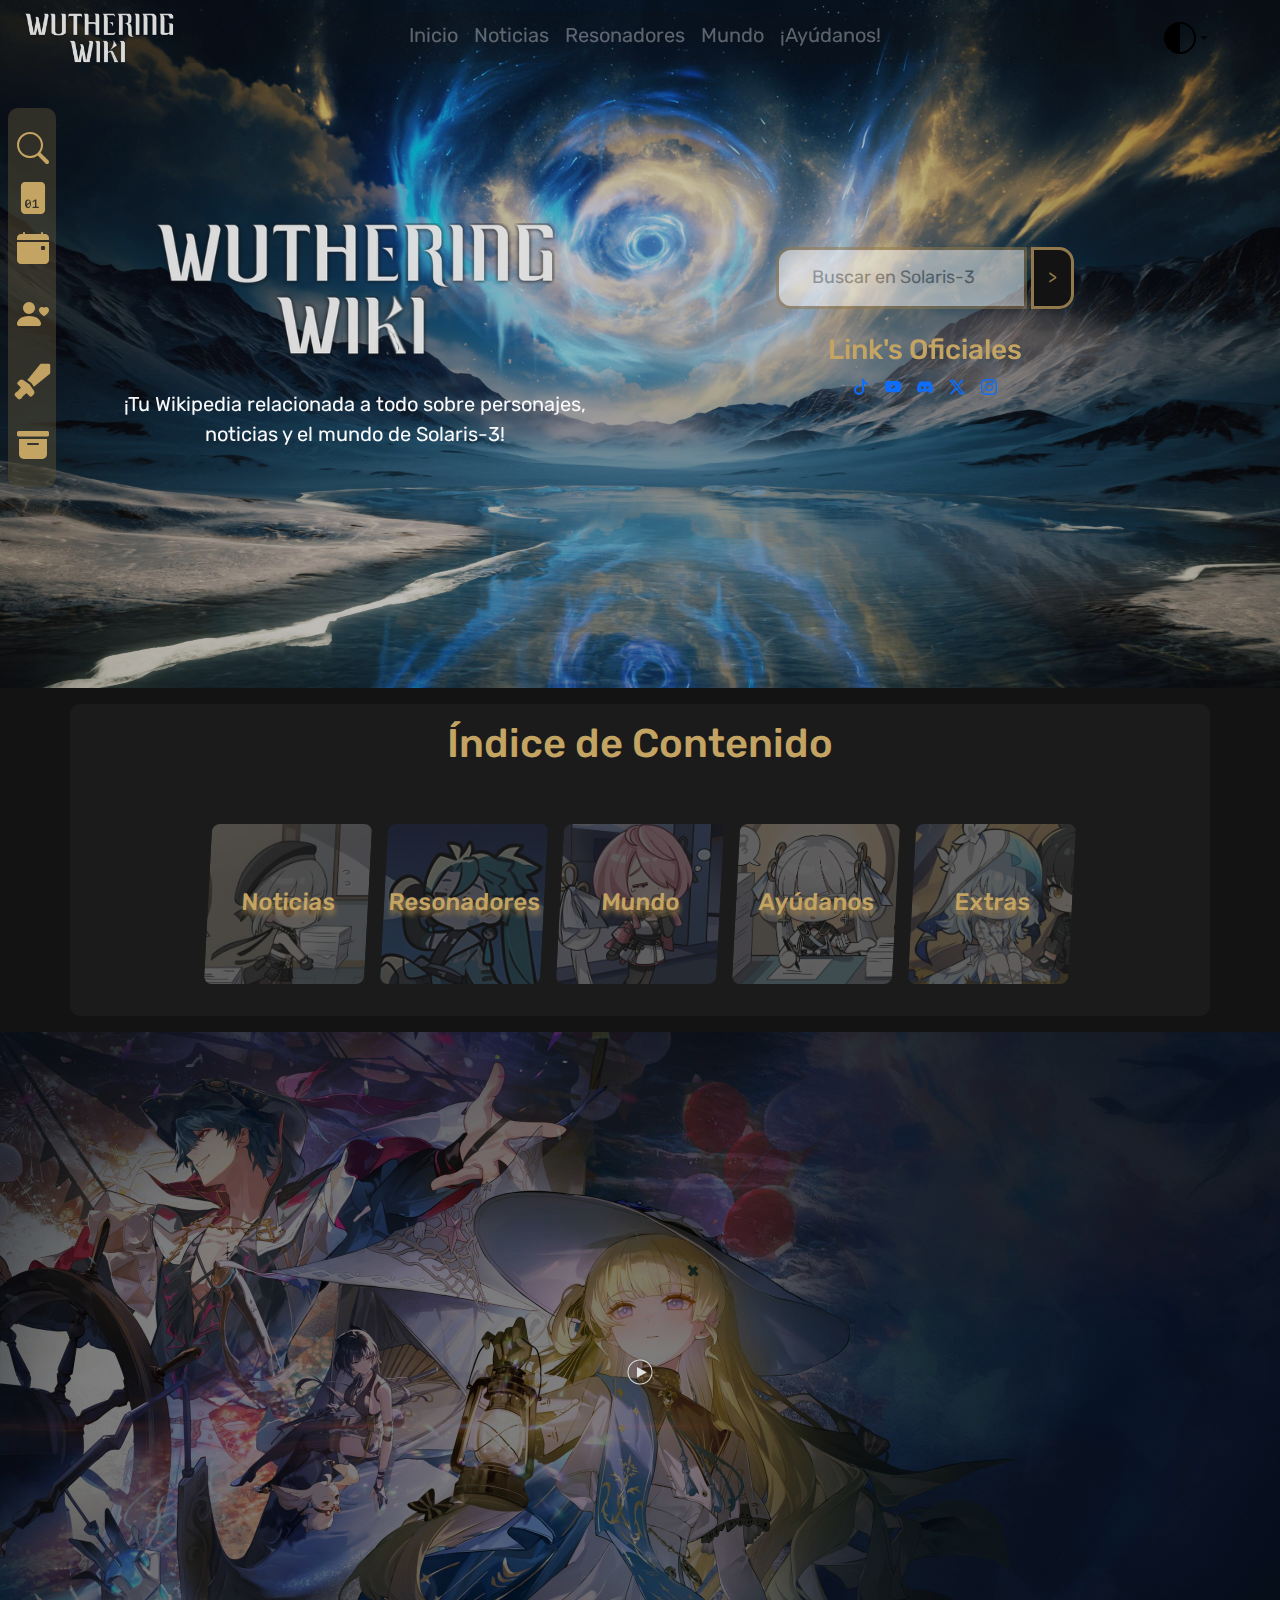
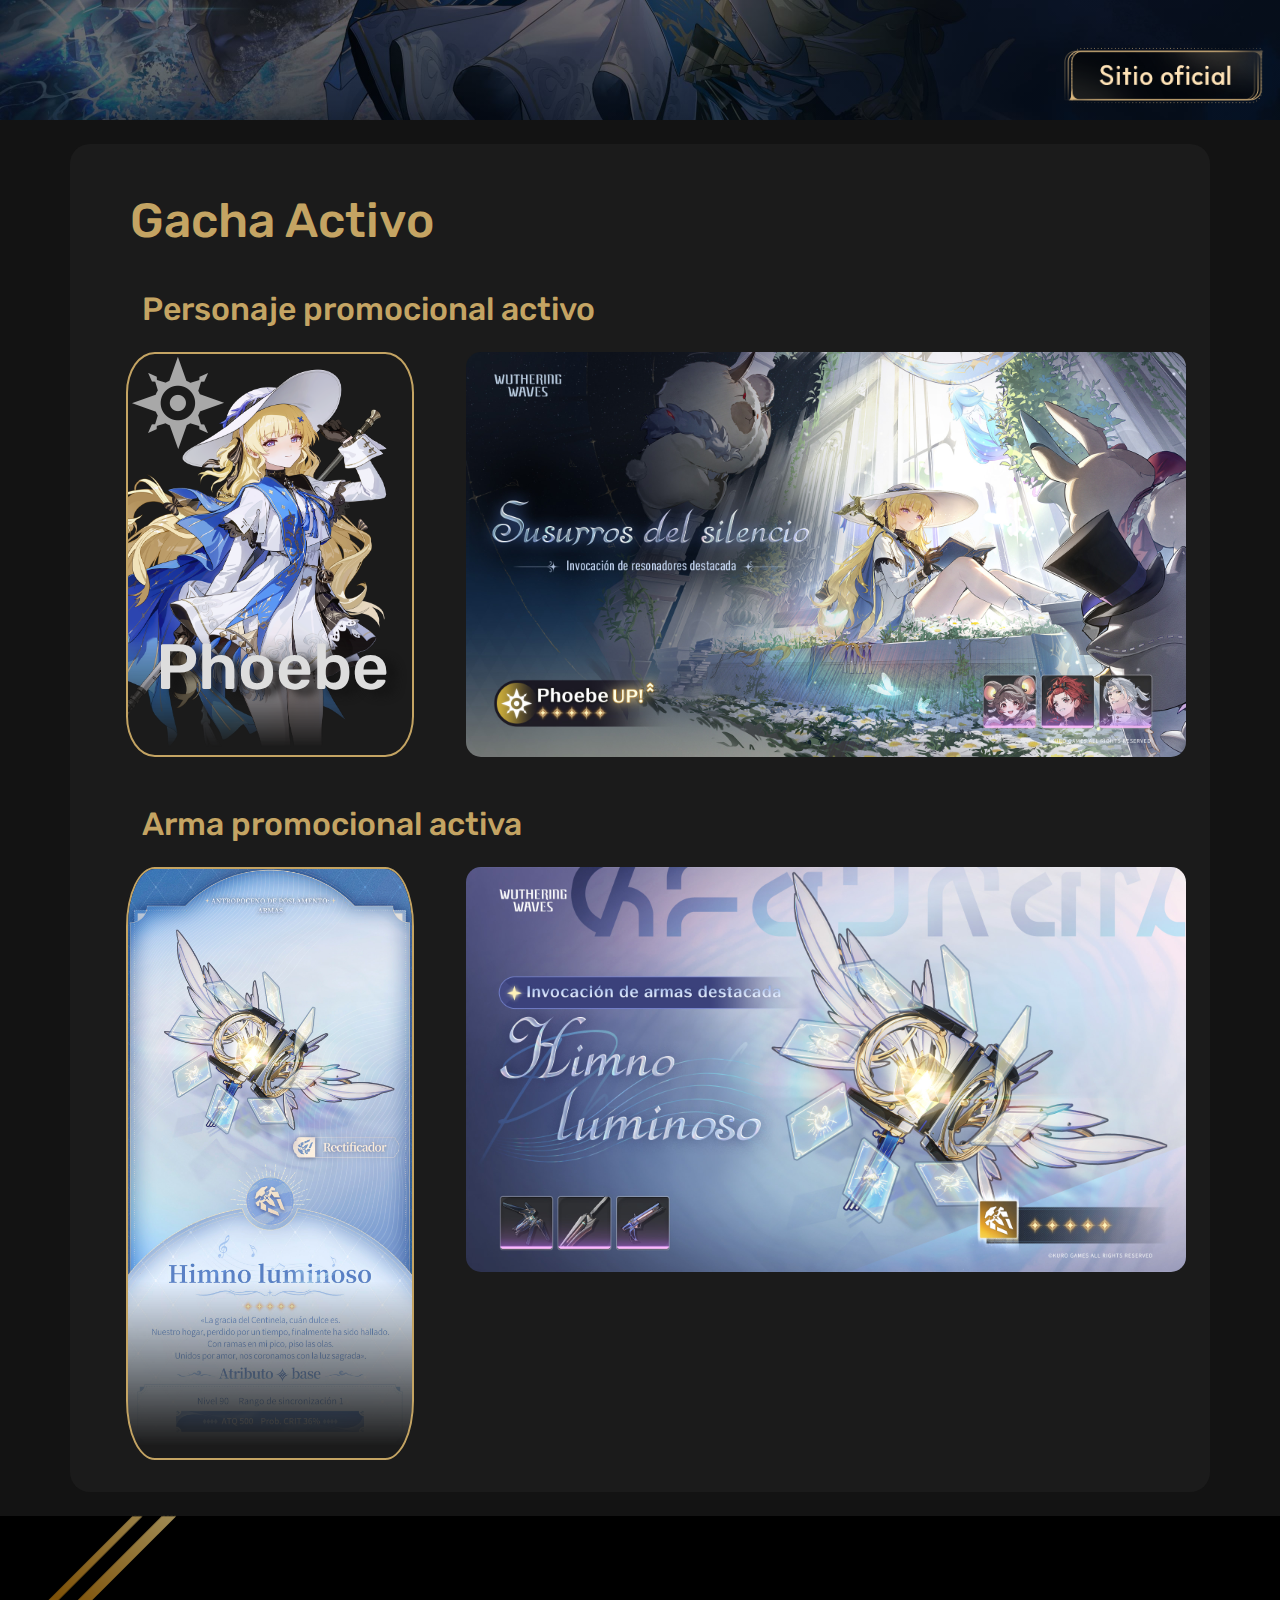
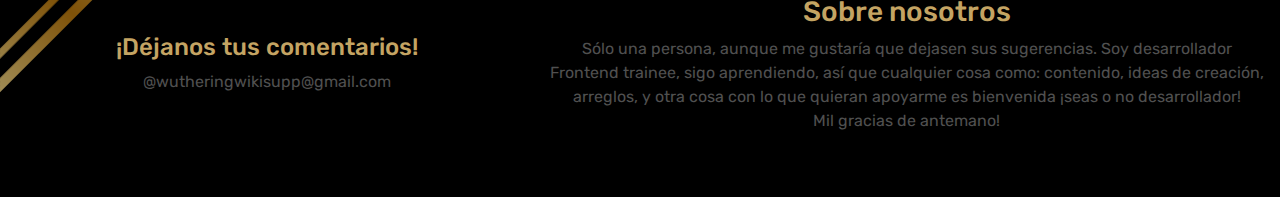
==== commit 438628b4: "--version 0.41" ====
--- a/index.html
+++ b/index.html
@@ -87,131 +87,221 @@
                                     </ul>
                                 </li>
                             </ul>
-                        </ul>
+                        </div>
+                    </div>
+                </nav>
+            </div>
+        </div>
+    </header>
+<!-- sidebar // INDICE -->
+    <aside class="sidebar border-r-2 ms-2">
+        <div id="list-example" class="sidebar--custom py-3">
+            <a class="list-group-item list-group-item-action simple-list-example-scrollspy" href="#list-item-1">
+                <i class="bi bi-search f-s-2 px-2"></i>
+                <p>Buscador</p>
+            </a>
+            <a class="list-group-item list-group-item-action simple-list-example-scrollspy" href="#list-item-2">
+                <i class="bi bi-file-binary-fill f-s-2 px-2"></i>
+                <p>Secciones</p>
+            </a>
+            <a class="list-group-item list-group-item-action simple-list-example-scrollspy" href="#list-item-3">
+                <i class="bi bi-calendar-event-fill f-s-2 px-2"></i>
+                <p>Versión actual</p>
+            </a>
+            <a class="list-group-item list-group-item-action simple-list-example-scrollspy" href="#list-item-4">
+                <i class="bi bi-person-heart f-s-2 px-2"></i>
+                <p>Gacha Resonador</p>
+            </a>
+            <a class="list-group-item list-group-item-action simple-list-example-scrollspy" href="#list-item-5">
+                <img src="./assets/img/primary-icons/sidebar/gun--event.png" alt="">
+                <p>Gacha Arma</p>
+            </a>
+            <a class="list-group-item list-group-item-action simple-list-example-scrollspy" href="#list-item-6">
+                <i class="bi bi-archive-fill f-s-2 px-2"></i>
+                <p>Footer</p>
+            </a>
+        </div>
+    </aside>
+<!-- main -->
+    <main class="container-fluid scrollspy-example" data-bs-spy="scroll" data-bs-target="#list-example" data-bs-smooth-scroll="true">
+        <div class="row row-cols-1">
+            <!-- 1 ./ PAGE PRESENTATION -->
+            <!--  -->
+            <!--  -->
+            <!--  -->
+            <div class="col presentation-home p-0 justify-content-center" id="list-item-1">
+                <!--  -->
+                <div class="presentation-featured container px-0">
+                    <div class="centered-column">
+                        <img src="./assets/img/general/logo/logo-principal-wuthering-wiki-dark.png" alt="logo de wuthering wiki" data-aos="fade-up" data-aos-delay="200" data-aos-duration="1000" class="img-presentation">
+                        <hr>
+                        <p class="fs-5 text-light text-center justify-content-center" data-aos="fade-up" data-aos-delay="400" data-aos-duration="1000">¡Tu Wikipedia relacionada a todo sobre personajes, noticias y el mundo de Solaris-3!</p>
+                    </div>
+                    <div class="centered-column">
+                        <div class="centered-bottom-row py-4">
+                            <label for="search" data-aos="fade-right" data-aos-delay="250" data-aos-duration="1000">
+                                <input type="search" name="search" id="search" class="input-search px-0" placeholder="Buscar en Solaris-3">
+                            </label>
+                            <button type="submit" class="input-button" data-aos="fade-right" data-aos-delay="200" data-aos-duration="1000">></button>
+                        </div>
+                        <div class="links">
+                            <h2 class="fs-3 text-center color-golden" data-aos="fade-up" data-aos-delay="350" data-aos-duration="1000">Link's Oficiales</h2>
+                            <ul class="d-inline-flex w-100 gap-3 justify-content-center p-0">
+                                <li data-aos="fade-up" data-aos-delay="350" data-aos-duration="1000"><a href="https://www.tiktok.com/@wutheringwaves_official">
+                                    <svg xmlns="http://www.w3.org/2000/svg" width="16" height="16" fill="currentColor" class="bi bi-tiktok" viewBox="0 0 16 16">
+                                        <path d="M9 0h1.98c.144.715.54 1.617 1.235 2.512C12.895 3.389 13.797 4 15 4v2c-1.753 0-3.07-.814-4-1.829V11a5 5 0 1 1-5-5v2a3 3 0 1 0 3 3z"/>
+                                    </svg>
+                                </a></li>
+                                <li data-aos="fade-up" data-aos-delay="400" data-aos-duration="1000"><a href="https://www.youtube.com/@WutheringWaves">
+                                    <svg xmlns="http://www.w3.org/2000/svg" width="16" height="16" fill="currentColor" class="bi bi-youtube" viewBox="0 0 16 16">
+                                        <path d="M8.051 1.999h.089c.822.003 4.987.033 6.11.335a2.01 2.01 0 0 1 1.415 1.42c.101.38.172.883.22 1.402l.01.104.022.26.008.104c.065.914.073 1.77.074 1.957v.075c-.001.194-.01 1.108-.082 2.06l-.008.105-.009.104c-.05.572-.124 1.14-.235 1.558a2.01 2.01 0 0 1-1.415 1.42c-1.16.312-5.569.334-6.18.335h-.142c-.309 0-1.587-.006-2.927-.052l-.17-.006-.087-.004-.171-.007-.171-.007c-1.11-.049-2.167-.128-2.654-.26a2.01 2.01 0 0 1-1.415-1.419c-.111-.417-.185-.986-.235-1.558L.09 9.82l-.008-.104A31 31 0 0 1 0 7.68v-.123c.002-.215.01-.958.064-1.778l.007-.103.003-.052.008-.104.022-.26.01-.104c.048-.519.119-1.023.22-1.402a2.01 2.01 0 0 1 1.415-1.42c.487-.13 1.544-.21 2.654-.26l.17-.007.172-.006.086-.003.171-.007A100 100 0 0 1 7.858 2zM6.4 5.209v4.818l4.157-2.408z"/>
+                                    </svg>
+                                </a></li>
+                                <li data-aos="fade-up" data-aos-delay="450" data-aos-duration="1000"><a href="https://discord.com/invite/wutheringwaves">
+                                    <svg xmlns="http://www.w3.org/2000/svg" width="16" height="16" fill="currentColor" class="bi bi-discord" viewBox="0 0 16 16">
+                                        <path d="M13.545 2.907a13.2 13.2 0 0 0-3.257-1.011.05.05 0 0 0-.052.025c-.141.25-.297.577-.406.833a12.2 12.2 0 0 0-3.658 0 8 8 0 0 0-.412-.833.05.05 0 0 0-.052-.025c-1.125.194-2.22.534-3.257 1.011a.04.04 0 0 0-.021.018C.356 6.024-.213 9.047.066 12.032q.003.022.021.037a13.3 13.3 0 0 0 3.995 2.02.05.05 0 0 0 .056-.019q.463-.63.818-1.329a.05.05 0 0 0-.01-.059l-.018-.011a9 9 0 0 1-1.248-.595.05.05 0 0 1-.02-.066l.015-.019q.127-.095.248-.195a.05.05 0 0 1 .051-.007c2.619 1.196 5.454 1.196 8.041 0a.05.05 0 0 1 .053.007q.121.1.248.195a.05.05 0 0 1-.004.085 8 8 0 0 1-1.249.594.05.05 0 0 0-.03.03.05.05 0 0 0 .003.041c.24.465.515.909.817 1.329a.05.05 0 0 0 .056.019 13.2 13.2 0 0 0 4.001-2.02.05.05 0 0 0 .021-.037c.334-3.451-.559-6.449-2.366-9.106a.03.03 0 0 0-.02-.019m-8.198 7.307c-.789 0-1.438-.724-1.438-1.612s.637-1.613 1.438-1.613c.807 0 1.45.73 1.438 1.613 0 .888-.637 1.612-1.438 1.612m5.316 0c-.788 0-1.438-.724-1.438-1.612s.637-1.613 1.438-1.613c.807 0 1.451.73 1.438 1.613 0 .888-.631 1.612-1.438 1.612"/>
+                                    </svg>
+                                </a></li>
+                                <li data-aos="fade-up" data-aos-delay="500" data-aos-duration="1000"><a href="https://twitter.com/WW_ES_Official">
+                                    <svg xmlns="http://www.w3.org/2000/svg" width="16" height="16" fill="currentColor" class="bi bi-twitter-x" viewBox="0 0 16 16">
+                                        <path d="M12.6.75h2.454l-5.36 6.142L16 15.25h-4.937l-3.867-5.07-4.425 5.07H.316l5.733-6.57L0 .75h5.063l3.495 4.633L12.601.75Zm-.86 13.028h1.36L4.323 2.145H2.865z"/>
+                                    </svg>
+                                </a></li>
+                                <li data-aos="fade-up" data-aos-delay="550" data-aos-duration="1000"><a href="https://www.instagram.com/wuthering_waves">
+                                    <svg xmlns="http://www.w3.org/2000/svg" width="16" height="16" fill="currentColor" class="bi bi-instagram" viewBox="0 0 16 16">
+                                        <path d="M8 0C5.829 0 5.556.01 4.703.048 3.85.088 3.269.222 2.76.42a3.9 3.9 0 0 0-1.417.923A3.9 3.9 0 0 0 .42 2.76C.222 3.268.087 3.85.048 4.7.01 5.555 0 5.827 0 8.001c0 2.172.01 2.444.048 3.297.04.852.174 1.433.372 1.942.205.526.478.972.923 1.417.444.445.89.719 1.416.923.51.198 1.09.333 1.942.372C5.555 15.99 5.827 16 8 16s2.444-.01 3.298-.048c.851-.04 1.434-.174 1.943-.372a3.9 3.9 0 0 0 1.416-.923c.445-.445.718-.891.923-1.417.197-.509.332-1.09.372-1.942C15.99 10.445 16 10.173 16 8s-.01-2.445-.048-3.299c-.04-.851-.175-1.433-.372-1.941a3.9 3.9 0 0 0-.923-1.417A3.9 3.9 0 0 0 13.24.42c-.51-.198-1.092-.333-1.943-.372C10.443.01 10.172 0 7.998 0zm-.717 1.442h.718c2.136 0 2.389.007 3.232.046.78.035 1.204.166 1.486.275.373.145.64.319.92.599s.453.546.598.92c.11.281.24.705.275 1.485.039.843.047 1.096.047 3.231s-.008 2.389-.047 3.232c-.035.78-.166 1.203-.275 1.485a2.5 2.5 0 0 1-.599.919c-.28.28-.546.453-.92.598-.28.11-.704.24-1.485.276-.843.038-1.096.047-3.232.047s-2.39-.009-3.233-.047c-.78-.036-1.203-.166-1.485-.276a2.5 2.5 0 0 1-.92-.598 2.5 2.5 0 0 1-.6-.92c-.109-.281-.24-.705-.275-1.485-.038-.843-.046-1.096-.046-3.233s.008-2.388.046-3.231c.036-.78.166-1.204.276-1.486.145-.373.319-.64.599-.92s.546-.453.92-.598c.282-.11.705-.24 1.485-.276.738-.034 1.024-.044 2.515-.045zm4.988 1.328a.96.96 0 1 0 0 1.92.96.96 0 0 0 0-1.92m-4.27 1.122a4.109 4.109 0 1 0 0 8.217 4.109 4.109 0 0 0 0-8.217m0 1.441a2.667 2.667 0 1 1 0 5.334 2.667 2.667 0 0 1 0-5.334"/>
+                                    </svg>
+                                </a></li>
+                            </ul>
+                        </div>
                     </div>
                 </div>
-            </nav>
+                <!--  -->
+            </div>
+            <!--  -->
+            <!-- 2 ./ CONTENT INDEX -->
+            <!--  -->
+            <!--  -->
+            <div class="col my-3" id="list-item-2">
+                <div class="container-lg">
+                    <div class="row row-cols-1">
+                        <div class="col bg-grey content-index border-r-2">
+                            <h2 class="fs-1 text-center color-golden py-3">Índice de Contenido</h2>
+                            <div class="__index-sections">
+                                <div>
+                                    <a href="./pages/news.html">
+                                        <img src="./assets/img/index/index-sections/noticias.jpg" alt="">
+                                        <h4>Noticias</h4>
+                                    </a>
+                                </div>
+                                <div>
+                                    <a href="./pages/resonators.html">
+                                        <img src="./assets/img/index/index-sections/resonators.jpg" alt="">
+                                        <h4>Resonadores</h4>
+                                    </a>
+                                </div>
+                                <div>
+                                    <a href="./pages/world.html">
+                                        <img src="./assets/img/index/index-sections/world.jpg" alt="">
+                                        <h4>Mundo</h4>
+                                    </a>
+                                </div>
+                                <div>
+                                    <a href="./pages/help-us.html">
+                                        <img src="./assets/img/index/index-sections/help-us.jpg" alt="">
+                                        <h4>Ayúdanos</h4>
+                                    </a>
+                                </div>
+                                <div>
+                                    <a href="./pages/extras.html">
+                                        <img src="./assets/img/index/index-sections/extras.jpg" alt="">
+                                        <h4>Extras</h4>
+                                    </a>
+                                </div>
+                            </div>
+                        </div>
+                    </div>
+                </div>
+            </div>
+            <!--  -->
+            <!--  -->
+            <!-- 3 ./ VERSION EVENT -->
+            <!--  -->
+            <div class="col presentation-news p-0 justify-content-center" id="list-item-3">
+                <div class="version-featured-stuff flex-grow-1">
+                    <div class="centered-column video-version flex-grow-1">
+                        <img src="../assets/img/primary-icons/website-play-button.png" alt="play button for a pop-up video" class="icon-s-1">
+                    </div>
+                    <div class="d-flex justify-content-center justify-content-lg-end">
+                        <a href="https://wutheringwaves.kurogames.com/es/main" target="_blank"><img src="../assets/img/general/links/official-site.png" alt="Sitio Oficial de Wuthering Waves" class="img-s-4 m-3"></a>
+                    </div>
+                </div>
+            </div>
+            <!--  -->
+            <!--  -->
+            <!--  -->
+            <!-- 4 ./ GACHA EVENT -->
+            <div class="col">
+                <div class="container-lg my-4">
+                    <div class="row gap-3">
+                        <div class="current-gacha bg-grey border-r-4" id="list-item-4">
+                            <!-- GACHA RESONATOR -->
+                            <!--  -->
+                            <h2 class="color-golden my-4 pt-4 ps-5 f-s-3">Gacha Activo</h2>
+                            <div class="container-fluid flex-grow-1 mb-3 py-3">
+                                <div class="row row-cols-2 h-100">
+                                    <div class="col-12">
+                                        <h2 class="color-golden ps-5 pb-3">Personaje promocional activo</h2>
+                                    </div>
+                                    <div class="col-4">
+                                        <ul class="resonator-preview">
+                                            <li class="resonator-card">
+                                                <a href="./pages/resonators.html">
+                                                    <img src="./assets/img/resonators/type-resonators/spectro.png" alt="" class="--bg-type">
+                                                    <img src="./assets/img/resonators/phoebe/phoebe-fullview.png" alt="" class="--preview-resonator">
+                                                    <span class="color-white f-s-4">Phoebe</span>
+                                                </a>
+                                            </li>
+                                        </ul>
+                                    </div>
+                                    <div class="col-8 h-100">
+                                        <div class="resonator-active">
+                                            <img src="./assets/img/resonators/phoebe/phoebe-gacha-splashscreen.jfif" alt="" class="--bg-resonator-active border-r-3">
+                                        </div>
+                                    </div>
+                                </div>
+                            </div>
+                            <!--  -->
+                            <!-- GACHA WEAPON --> <!-- ARREGLAR DESPUES PQ TENGO PAJA AHORA -->
+                            <div class="container-fluid flex-grow-1 mb-3 py-3" id="list-item-5">
+                                <div class="row row-cols-2 h-100">
+                                    <div class="col-12">
+                                        <h2 class="color-golden ps-5 pb-3">Arma promocional activa</h2>
+                                    </div>
+                                    <div class="col-4">
+                                        <ul class="resonator-preview">
+                                            <li class="resonator-card">
+                                                <a href="./pages/resonators.html">
+                                                    <img src="./assets/img/weapons/himnoluminoso-info-banner-one.jpg" alt="" class="--preview-resonator">
+                                                </a>
+                                            </li>
+                                        </ul>
+                                    </div>
+                                    <div class="col-8 h-100">
+                                        <div class="resonator-active">
+                                            <img src="./assets/img/weapons/himnoluminoso-promotional-banner.jpg" alt="" class="--bg-resonator-active border-r-3">
+                                        </div>
+                                    </div>
+                                </div>
+                            </div>
+                        </div>
+                    </div>
+                </div>
+            </div>
         </div>
-    </div>
-</header>
-<!-- sidebar -->
-<aside>
-    <!-- 1 -->
-</aside>
-<!-- main -->
-<main class="container-fluid">
-    <div class="row row-cols-1">
-        <!-- 1 ./ PAGE PRESENTATION -->
-        <!--  -->
-        <!--  -->
-        <!--  -->
-        <div class="col presentation-home p-0 justify-content-center">
-            <!--  -->
-            <div class="presentation-featured container px-0">
-                <div class="centered-column">
-                    <img src="./assets/img/general/logo/logo-principal-wuthering-wiki-dark.png" alt="logo de wuthering wiki" data-aos="fade-up" data-aos-delay="200" data-aos-duration="1000" class="img-presentation">
-                    <hr>
-                    <p class="fs-5 text-light text-center justify-content-center" data-aos="fade-up" data-aos-delay="400" data-aos-duration="1000">¡Tu Wikipedia relacionada a todo sobre personajes, noticias y el mundo de Solaris-3!</p>
-                </div>
-                <div class="centered-column">
-                    <div class="centered-bottom-row py-4">
-                        <label for="search" data-aos="fade-right" data-aos-delay="250" data-aos-duration="1000">
-                            <input type="search" name="search" id="search" class="input-search px-0" placeholder="Buscar en Solaris-3">
-                        </label>
-                        <button type="submit" class="input-button" data-aos="fade-right" data-aos-delay="200" data-aos-duration="1000">></button>
-                    </div>
-                    <div class="links">
-                        <h2 class="fs-3 text-center color-golden" data-aos="fade-up" data-aos-delay="350" data-aos-duration="1000">Link's Oficiales</h2>
-                        <ul class="d-inline-flex w-100 gap-3 justify-content-center p-0">
-                            <li data-aos="fade-up" data-aos-delay="350" data-aos-duration="1000"><a href="https://www.tiktok.com/@wutheringwaves_official">
-                                <svg xmlns="http://www.w3.org/2000/svg" width="16" height="16" fill="currentColor" class="bi bi-tiktok" viewBox="0 0 16 16">
-                                    <path d="M9 0h1.98c.144.715.54 1.617 1.235 2.512C12.895 3.389 13.797 4 15 4v2c-1.753 0-3.07-.814-4-1.829V11a5 5 0 1 1-5-5v2a3 3 0 1 0 3 3z"/>
-                                </svg>
-                            </a></li>
-                            <li data-aos="fade-up" data-aos-delay="400" data-aos-duration="1000"><a href="https://www.youtube.com/@WutheringWaves">
-                                <svg xmlns="http://www.w3.org/2000/svg" width="16" height="16" fill="currentColor" class="bi bi-youtube" viewBox="0 0 16 16">
-                                    <path d="M8.051 1.999h.089c.822.003 4.987.033 6.11.335a2.01 2.01 0 0 1 1.415 1.42c.101.38.172.883.22 1.402l.01.104.022.26.008.104c.065.914.073 1.77.074 1.957v.075c-.001.194-.01 1.108-.082 2.06l-.008.105-.009.104c-.05.572-.124 1.14-.235 1.558a2.01 2.01 0 0 1-1.415 1.42c-1.16.312-5.569.334-6.18.335h-.142c-.309 0-1.587-.006-2.927-.052l-.17-.006-.087-.004-.171-.007-.171-.007c-1.11-.049-2.167-.128-2.654-.26a2.01 2.01 0 0 1-1.415-1.419c-.111-.417-.185-.986-.235-1.558L.09 9.82l-.008-.104A31 31 0 0 1 0 7.68v-.123c.002-.215.01-.958.064-1.778l.007-.103.003-.052.008-.104.022-.26.01-.104c.048-.519.119-1.023.22-1.402a2.01 2.01 0 0 1 1.415-1.42c.487-.13 1.544-.21 2.654-.26l.17-.007.172-.006.086-.003.171-.007A100 100 0 0 1 7.858 2zM6.4 5.209v4.818l4.157-2.408z"/>
-                                </svg>
-                            </a></li>
-                            <li data-aos="fade-up" data-aos-delay="450" data-aos-duration="1000"><a href="https://discord.com/invite/wutheringwaves">
-                                <svg xmlns="http://www.w3.org/2000/svg" width="16" height="16" fill="currentColor" class="bi bi-discord" viewBox="0 0 16 16">
-                                    <path d="M13.545 2.907a13.2 13.2 0 0 0-3.257-1.011.05.05 0 0 0-.052.025c-.141.25-.297.577-.406.833a12.2 12.2 0 0 0-3.658 0 8 8 0 0 0-.412-.833.05.05 0 0 0-.052-.025c-1.125.194-2.22.534-3.257 1.011a.04.04 0 0 0-.021.018C.356 6.024-.213 9.047.066 12.032q.003.022.021.037a13.3 13.3 0 0 0 3.995 2.02.05.05 0 0 0 .056-.019q.463-.63.818-1.329a.05.05 0 0 0-.01-.059l-.018-.011a9 9 0 0 1-1.248-.595.05.05 0 0 1-.02-.066l.015-.019q.127-.095.248-.195a.05.05 0 0 1 .051-.007c2.619 1.196 5.454 1.196 8.041 0a.05.05 0 0 1 .053.007q.121.1.248.195a.05.05 0 0 1-.004.085 8 8 0 0 1-1.249.594.05.05 0 0 0-.03.03.05.05 0 0 0 .003.041c.24.465.515.909.817 1.329a.05.05 0 0 0 .056.019 13.2 13.2 0 0 0 4.001-2.02.05.05 0 0 0 .021-.037c.334-3.451-.559-6.449-2.366-9.106a.03.03 0 0 0-.02-.019m-8.198 7.307c-.789 0-1.438-.724-1.438-1.612s.637-1.613 1.438-1.613c.807 0 1.45.73 1.438 1.613 0 .888-.637 1.612-1.438 1.612m5.316 0c-.788 0-1.438-.724-1.438-1.612s.637-1.613 1.438-1.613c.807 0 1.451.73 1.438 1.613 0 .888-.631 1.612-1.438 1.612"/>
-                                </svg>
-                            </a></li>
-                            <li data-aos="fade-up" data-aos-delay="500" data-aos-duration="1000"><a href="https://twitter.com/WW_ES_Official">
-                                <svg xmlns="http://www.w3.org/2000/svg" width="16" height="16" fill="currentColor" class="bi bi-twitter-x" viewBox="0 0 16 16">
-                                    <path d="M12.6.75h2.454l-5.36 6.142L16 15.25h-4.937l-3.867-5.07-4.425 5.07H.316l5.733-6.57L0 .75h5.063l3.495 4.633L12.601.75Zm-.86 13.028h1.36L4.323 2.145H2.865z"/>
-                                </svg>
-                            </a></li>
-                            <li data-aos="fade-up" data-aos-delay="550" data-aos-duration="1000"><a href="https://www.instagram.com/wuthering_waves">
-                                <svg xmlns="http://www.w3.org/2000/svg" width="16" height="16" fill="currentColor" class="bi bi-instagram" viewBox="0 0 16 16">
-                                    <path d="M8 0C5.829 0 5.556.01 4.703.048 3.85.088 3.269.222 2.76.42a3.9 3.9 0 0 0-1.417.923A3.9 3.9 0 0 0 .42 2.76C.222 3.268.087 3.85.048 4.7.01 5.555 0 5.827 0 8.001c0 2.172.01 2.444.048 3.297.04.852.174 1.433.372 1.942.205.526.478.972.923 1.417.444.445.89.719 1.416.923.51.198 1.09.333 1.942.372C5.555 15.99 5.827 16 8 16s2.444-.01 3.298-.048c.851-.04 1.434-.174 1.943-.372a3.9 3.9 0 0 0 1.416-.923c.445-.445.718-.891.923-1.417.197-.509.332-1.09.372-1.942C15.99 10.445 16 10.173 16 8s-.01-2.445-.048-3.299c-.04-.851-.175-1.433-.372-1.941a3.9 3.9 0 0 0-.923-1.417A3.9 3.9 0 0 0 13.24.42c-.51-.198-1.092-.333-1.943-.372C10.443.01 10.172 0 7.998 0zm-.717 1.442h.718c2.136 0 2.389.007 3.232.046.78.035 1.204.166 1.486.275.373.145.64.319.92.599s.453.546.598.92c.11.281.24.705.275 1.485.039.843.047 1.096.047 3.231s-.008 2.389-.047 3.232c-.035.78-.166 1.203-.275 1.485a2.5 2.5 0 0 1-.599.919c-.28.28-.546.453-.92.598-.28.11-.704.24-1.485.276-.843.038-1.096.047-3.232.047s-2.39-.009-3.233-.047c-.78-.036-1.203-.166-1.485-.276a2.5 2.5 0 0 1-.92-.598 2.5 2.5 0 0 1-.6-.92c-.109-.281-.24-.705-.275-1.485-.038-.843-.046-1.096-.046-3.233s.008-2.388.046-3.231c.036-.78.166-1.204.276-1.486.145-.373.319-.64.599-.92s.546-.453.92-.598c.282-.11.705-.24 1.485-.276.738-.034 1.024-.044 2.515-.045zm4.988 1.328a.96.96 0 1 0 0 1.92.96.96 0 0 0 0-1.92m-4.27 1.122a4.109 4.109 0 1 0 0 8.217 4.109 4.109 0 0 0 0-8.217m0 1.441a2.667 2.667 0 1 1 0 5.334 2.667 2.667 0 0 1 0-5.334"/>
-                                </svg>
-                            </a></li>
-                        </ul>
-                    </div>
-                </div>
-            </div>
-            <!--  -->
-        </div>
-        <!--  -->
-        <!-- 2 ./ CONTENT INDEX -->
-        <!--  -->
-        <!--  -->
-        <div class="col asd my-3">
-            <div class="container-lg">
-                <div class="row row-cols-1">
-                    <div class="col bg-grey content-index border-r-2">
-                        <h2 class="fs-1 text-center color-golden py-3">Índice de Contenido</h2>
-                        <div class="__index-sections">
-                            <div>
-                                <a href="./pages/news.html">
-                                    <img src="./assets/img/index/index-sections/noticias.jpg" alt="">
-                                </a>
-                            </div>
-                            <div>
-                                <a href="./pages/resonators.html">
-                                    <img src="./assets/img/index/index-sections/resonators.jpg" alt="">
-                                </a>
-                            </div>
-                            <div>
-                                <a href="./pages/world.html">
-                                    <img src="./assets/img/index/index-sections/world.jpg" alt="">
-                                </a>
-                            </div>
-                            <div>
-                                <a href="./pages/help-us.html">
-                                    <img src="./assets/img/index/index-sections/help-us.jpg" alt="">
-                                </a>
-                            </div>
-                            <div>
-                                <a href="./pages/extras.html">
-                                    <img src="./assets/img/index/index-sections/extras.jpg" alt="">
-                                </a>
-                            </div>
-                        </div>
-                    </div>
-                </div>
-            </div>
-        </div>
-        <!--  -->
-        <!--  -->
-        <!-- 3 ./ VERSION EVENT -->
-        <!--  -->
-        <div class="col asd">
-            <div class="container-lg">
-                <div class="row">
-                    <div class="col">
-
-                    </div>
-                </div>
-            </div>
-        </div>
-    <!-- 4 -->
-    </div>
     </main>
 <!-- footer -->
-    <footer class="container-fluid bg-black footer--custom">
+    <footer class="container-fluid bg-black footer--custom" id="list-item-6">
         <!-- img -->
         <img src="./assets/img/general/background/lazo-dorado-fondo-esquinero.png" class="img-s-5 bg-liston" alt="">
         <!-- 1 -->
@@ -222,7 +312,7 @@
                     <li><a href="mailto:wutheringwikisupp@gmail.com">@wutheringwikisupp@gmail.com</a></li>
                 </ul>
             </div>
-            <div class="col-12 col-md-7 text-center px-3">
+            <div class="col-12 col-md-7 text-center px-3 footer--after-position">
                 <h4 class="fs-3 color-golden">Sobre nosotros</h4>
                 <p class="color-light-grey hover-white">Sólo una persona, aunque me gustaría que dejasen sus sugerencias. Soy desarrollador Frontend trainee, sigo aprendiendo, así que cualquier cosa como: contenido, ideas de creación, arreglos, y otra cosa con lo que quieran apoyarme es bienvenida ¡seas o no desarrollador!
                 <br>
--- a/css/style.css
+++ b/css/style.css
@@ -1,3 +1,4 @@
+@import url("https://cdn.jsdelivr.net/npm/bootstrap-icons@1.11.3/font/bootstrap-icons.min.css");
 /* VARIABLES PARTIAL */
 /* PRESETS PARTIAL */
 .color-black {
@@ -133,6 +134,10 @@
   transition: 0.5s;
 }
 
+.f-s-1 {
+  font-size: 1em;
+}
+
 .img-s-2 {
   width: 100px;
   height: auto;
@@ -149,6 +154,10 @@
   transition: 0.5s;
 }
 
+.f-s-2 {
+  font-size: 2em;
+}
+
 .img-s-3 {
   width: 150px;
   height: auto;
@@ -165,6 +174,10 @@
   transition: 0.5s;
 }
 
+.f-s-3 {
+  font-size: 3em;
+}
+
 .img-s-4 {
   width: 200px;
   height: auto;
@@ -181,6 +194,10 @@
   transition: 0.5s;
 }
 
+.f-s-4 {
+  font-size: 4em;
+}
+
 .img-s-5 {
   width: 250px;
   height: auto;
@@ -197,6 +214,10 @@
   transition: 0.5s;
 }
 
+.f-s-5 {
+  font-size: 5em;
+}
+
 .img-s-6 {
   width: 300px;
   height: auto;
@@ -213,6 +234,10 @@
   transition: 0.5s;
 }
 
+.f-s-6 {
+  font-size: 6em;
+}
+
 .img-s-7 {
   width: 350px;
   height: auto;
@@ -229,6 +254,10 @@
   transition: 0.5s;
 }
 
+.f-s-7 {
+  font-size: 7em;
+}
+
 .img-s-8 {
   width: 400px;
   height: auto;
@@ -243,6 +272,10 @@
   width: 16rem;
   height: 16rem;
   transition: 0.5s;
+}
+
+.f-s-8 {
+  font-size: 8em;
 }
 
 .border-r-1 {
@@ -355,6 +388,7 @@
 
 header {
   grid-area: header;
+  z-index: 2;
 }
 
 aside {
@@ -377,8 +411,18 @@
   text-decoration: none;
 }
 
+.navbar--after {
+  opacity: 0.4;
+  transition: 0.3s ease-out;
+}
+
+.navbar-nav:hover {
+  opacity: 1;
+  transition: 0.3s ease-out;
+}
+
 .navbar--after a {
-  color: #050505;
+  color: #dddddd;
 }
 .navbar--after a:hover {
   color: #c4a463;
@@ -387,14 +431,66 @@
   content: "";
   display: block;
   width: 0%;
+  position: relative;
+  left: 50%;
   height: 5px;
-  background: linear-gradient(0deg, hsl(40, 58%, 56%) 0%, hsla(32, 33%, 23%, 0) 97%);
-  background: -moz-linear-gradient(0deg, hsl(40, 58%, 56%) 0%, hsla(32, 33%, 23%, 0) 97%);
-  background: -webkit-linear-gradient(0deg, hsl(40, 58%, 56%) 0%, hsla(32, 33%, 23%, 0) 97%);
+  background: linear-gradient(0deg, hsla(32, 33%, 23%, 0) 0%, hsl(40, 58%, 56%) 50%, hsla(32, 33%, 23%, 0) 100%);
+  background: -moz-linear-gradient(0deg, hsla(32, 33%, 23%, 0) 0%, hsl(40, 42%, 48%) 50%, hsla(32, 33%, 23%, 0) 100%);
+  background: -webkit-linear-gradient(0deg, hsla(32, 33%, 23%, 0) 0%, hsl(40, 58%, 56%) 50%, hsla(32, 33%, 23%, 0) 100%);
   border-radius: 10px;
 }
 .navbar--after a:hover::after {
-  width: 100%;
+  left: 0%;
+  width: 100%;
+  transition: 0.3s ease-in-out;
+}
+
+aside {
+  display: none;
+}
+
+@media (min-width: 768px) {
+  aside {
+    display: block;
+  }
+}
+.sidebar {
+  position: fixed;
+  top: 12%;
+  bottom: "";
+  left: 0px;
+  right: "";
+  background-color: rgba(87, 75, 52, 0.3);
+  z-index: 3;
+  width: 3rem;
+  height: auto;
+  overflow: hidden;
+  transition: 0.3s ease-in-out;
+}
+.sidebar .sidebar--custom {
+  height: 100%;
+  background-color: rgba(87, 75, 52, 0.3);
+  transition: 0.5s ease-out;
+}
+.sidebar .sidebar--custom a {
+  gap: 5px;
+  color: #c4a463;
+  display: inline-flex;
+  overflow: hidden;
+  padding: 2%;
+}
+.sidebar .sidebar--custom a img {
+  width: 3em;
+  height: 3em;
+  filter: invert(61%) sepia(78%) saturate(235%) hue-rotate(2deg) brightness(93%) contrast(89%);
+}
+.sidebar .sidebar--custom a:hover {
+  background-color: rgba(87, 75, 52, 0.8);
+  transition: 0.5s ease-out;
+}
+
+.sidebar:hover {
+  width: 9rem;
   transition: 0.3s ease-in-out;
 }
 
@@ -409,7 +505,12 @@
 footer p {
   transition: 0.5s;
 }
+footer .footer--after-position {
+  position: relative;
+}
 footer p::after {
+  position: absolute;
+  right: 0px;
   margin-top: 1em;
   content: "";
   display: block;
@@ -419,10 +520,12 @@
   background: -moz-linear-gradient(0deg, hsla(32, 33%, 23%, 0) 0%, hsl(40, 58%, 56%) 50%, hsla(32, 33%, 23%, 0) 100%);
   background: -webkit-linear-gradient(0deg, hsla(32, 33%, 23%, 0) 0%, hsl(40, 58%, 56%) 50%, hsla(32, 33%, 23%, 0) 100%);
   border-radius: 10px;
+  transition: 0.3s ease-in-out;
 }
 footer p:hover::after {
-  width: 100%;
-  transition: 0.7s ease-in-out;
+  left: 0px;
+  width: 100%;
+  transition: 0.5s ease-in-out;
 }
 
 .footer-custom {
@@ -522,6 +625,10 @@
   }
 }
 /* WEBKIT PARTIAL */
+html {
+  scroll-behavior: smooth;
+}
+
 body {
   font-family: "Rubik", serif;
   cursor: url(../assets/img/primary-icons/website-cursor.png), auto;
@@ -575,15 +682,84 @@
   transition: 0.3s ease-out;
 }
 .__index-sections div img {
+  position: relative;
+  z-index: 0;
   width: 100%;
   height: 100%;
   transform: skewX(0deg);
   object-fit: cover;
+  opacity: 0.3;
+  transition: 0.3s ease-out;
+}
+.__index-sections div img:hover {
   opacity: 0.5;
+  transition: 0.3s;
+}
+.__index-sections div h4 {
+  position: absolute;
+  color: #c4a463;
+  margin: 0%;
+  width: 100%;
+  padding: 0%;
+  top: 40%;
+  text-align: center;
+  text-shadow: #91794b 2px 5px 5px;
+  transform: skewX(0deg);
 }
 .__index-sections div:hover {
   scale: 1.1;
   transition: 0.3s ease-out;
+}
+
+.resonator-preview {
+  height: 100%;
+}
+.resonator-preview .resonator-card {
+  position: relative;
+  border: 2px solid #c4a463;
+  border-radius: 10%;
+  max-width: 18em;
+  height: 100%;
+  overflow: hidden;
+}
+.resonator-preview .resonator-card .--bg-type {
+  position: absolute;
+  z-index: 0;
+  opacity: 0.8;
+}
+.resonator-preview .resonator-card .--preview-resonator {
+  z-index: 1;
+  justify-content: center;
+  width: 100%;
+  height: 100%;
+  object-fit: cover;
+  object-position: center;
+  mask-image: linear-gradient(black 70%, transparent 98%);
+  transition: 0.4s ease-in-out;
+}
+.resonator-preview .resonator-card .--preview-resonator:hover {
+  scale: 1.1;
+  transition: 0.4s ease-in-out;
+}
+.resonator-preview .resonator-card span {
+  position: absolute;
+  font-weight: 500;
+  max-width: 100%;
+  bottom: 10%;
+  right: 8%;
+  text-shadow: #131313 10px 5px 10px;
+}
+
+.resonator-active {
+  height: 100%;
+  display: flex;
+  align-items: center;
+  overflow: hidden;
+}
+.resonator-active .--bg-resonator-active {
+  width: 100%;
+  object-fit: cover;
+  object-position: center;
 }
 
 /* NEWS PARTIAL */
